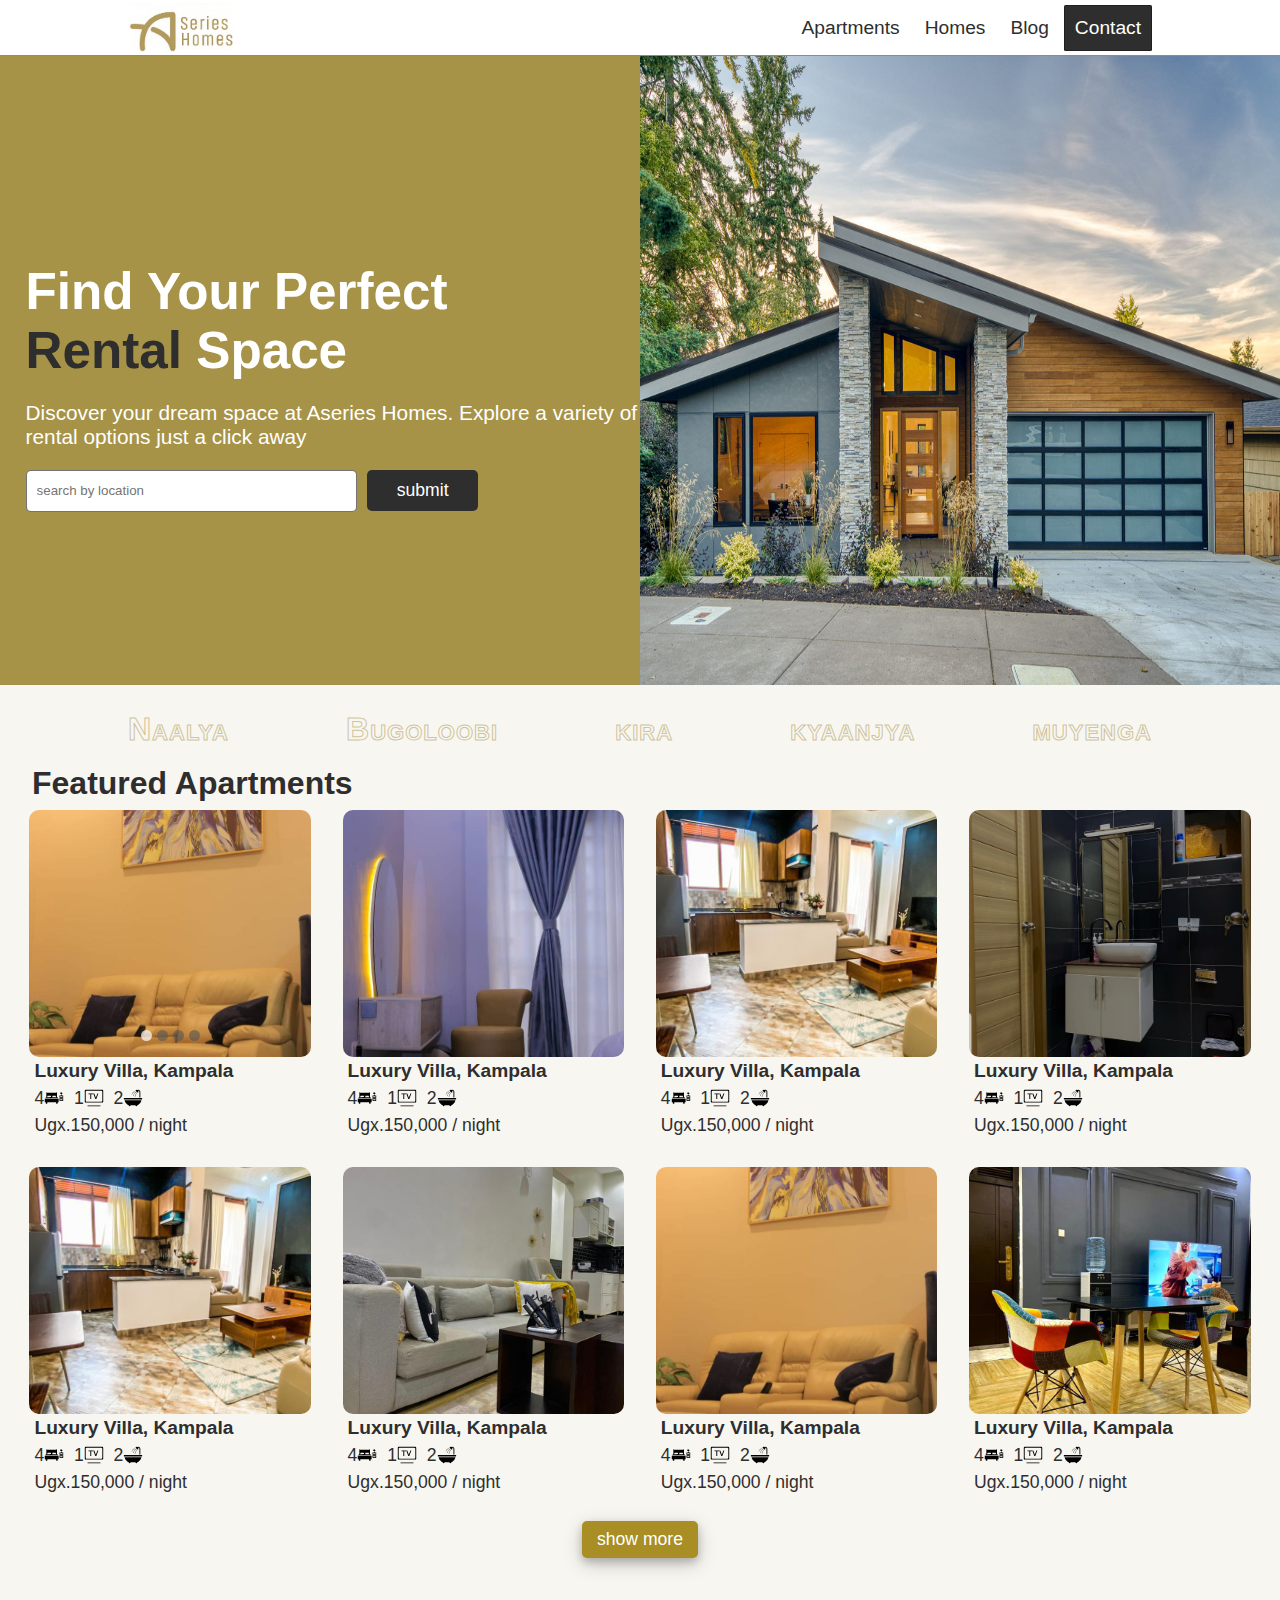
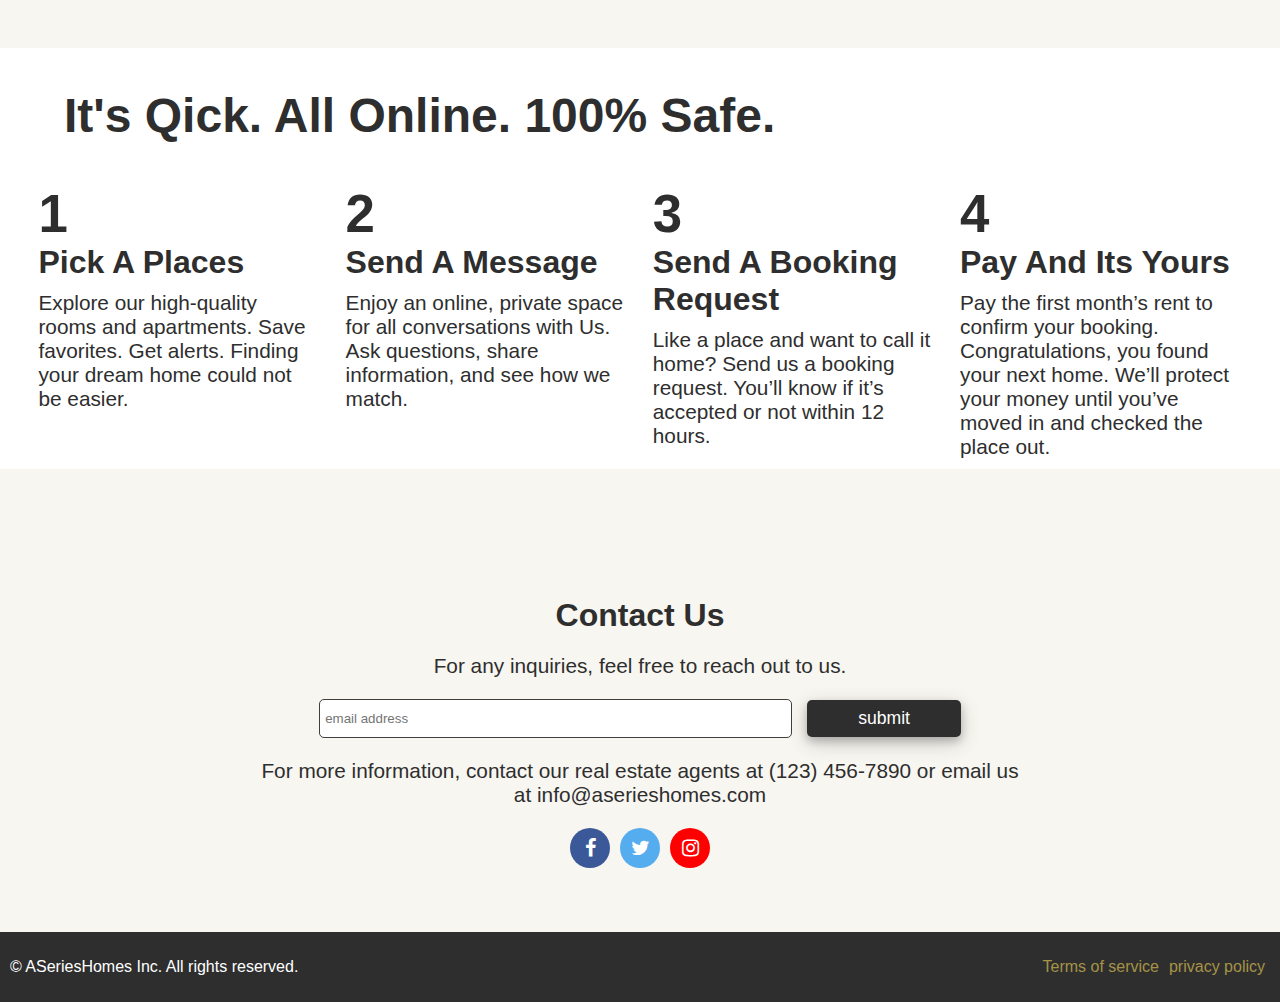
==== index.html @ 366e2b35 "changes" ====
<!DOCTYPE html>
<html lang="en">

<head>
  <meta charset="UTF-8" />
  <meta name="viewport" content="width=device-width, initial-scale=1.0, maximum-scale=1.0, user-scalable=no" />
  <meta property="og:image" content="https://aseries.scec.tech/modern.jpg" />
  <link rel="stylesheet" href="https://cdnjs.cloudflare.com/ajax/libs/font-awesome/4.7.0/css/font-awesome.min.css" />

  <title>A-series-Homes</title>

  <style>
    @media (prefers-color-scheme: dark) {

      /* Adjust styles for dark mode */
      .root {
        background-color: #f8f6f1;
      }
    }

    :root {
      color-scheme: only light;
    }

    /* width */
    ::-webkit-scrollbar {
      width: 10px;
    }

    /* Track */
    ::-webkit-scrollbar-track {
      background: #f8f6f1;
    }

    /* Handle */
    ::-webkit-scrollbar-thumb {
      background: #a69347;
      border-radius: 5px;
    }

    /* Handle on hover */
    ::-webkit-scrollbar-thumb:hover {
      background: #63582b;
    }

    body {
      margin: 0;
      color: #2e2e2e;
      display: flex;
      align-items: center;
      transition: all 0.5s linear;
      justify-content: center;
      min-height: 100vh;
    }

    .fa {
      padding: 10px;
      font-size: 20px;
      width: 20px;
      text-align: center;
      text-decoration: none;
      border-radius: 50%;
    }

    .fa-facebook {
      background: #3b5998;
      color: white;
    }

    .fa-twitter {
      background: #55acee;
      color: white;
    }

    .fa-instagram {
      background: #ff0000;
      color: white;
    }

    .social {
      display: flex;
      gap: 10px;
    }

    .root {
      font-family: sans-serif;
      display: flex;
      flex-direction: column;
      align-items: center;
      background-color: #f8f6f1;
    }

    .logo {
      height: 50px;
      width: fit-content;
    }

    .logo img {
      width: auto;
      height: 50px;
    }

    header {
      padding-top: 10px;
      width: 100%;
      display: flex;
      flex-direction: column;
    }

    .nav {
      position: fixed;
      background-color: #ffffff;
      top: 0;
      border-bottom: 1px #2e2e2e8e solid;
      z-index: 1000;
      /* Set a high z-index to ensure it appears above other elements */
      width: 100%;
    }

    nav {
      font-size: 1.2rem;
      display: flex;
      margin-inline: 10%;
      height: 55px;
      justify-content: space-between;
      align-items: center;
    }

    nav ul {
      font-weight: 500;
      list-style-type: none;
      display: flex;
      height: 100%;
      gap: 5px;
      align-items: center;
      justify-content: space-between;
    }

    nav ul li {
      padding-inline: 10px;
      height: 80%;
      display: flex;
      align-items: center;
      border-radius: 1.5px;
      line-height: 100%;
    }

    nav ul li:last-child {
      background-color: #2e2e2e;
      border: solid 1px #00000050;
    }

    nav ul li:last-child:hover {
      box-shadow: 0 4px 8px 0 rgba(0, 0, 0, 0.2), 0 6px 20px 0 rgba(0, 0, 0, 0.19);
      scale: 1.05;
      cursor: pointer;
    }

    nav ul a {
      line-height: 100%;
      text-decoration: none;
      color: #2e2e2e;
    }

    nav ul a:hover {
      scale: 1.05;
      color: #a88e25;
    }

    nav ul li:last-child a {
      color: white;
    }

    .hero {
      margin-top: 45px;
      min-height: 450px;
      max-height: fit-content;
      justify-content: center;
      align-items: center;
      background-color: #a69347;
      flex-wrap: wrap;
      margin-bottom: 2%;
      display: flex;
    }

    .hero .info {
      min-width: 300px;
      padding-left: 2%;
      height: 90%;
      width: 48%;
      color: white;
    }

    .info h1 {
      margin-bottom: 0;
      font-size: 4vw;
    }

    .info p {
      font-size: 1.3rem;
    }

    .hero .img {
      min-height: 450px;
      min-width: 300px;
      height: 70vh;
      width: 50%;
    }

    .hero .img img {
      width: 100%;
      height: 100%;
    }

    .info form {
      display: flex;
      width: 90%;
      align-items: center;
      gap: 10px;
    }

    .info input {
      height: 32px;
      border-radius: 5px;
    }

    .info input:first-child {
      padding: 20px 10px;
      background-color: white;
      width: 60%;
      color: #2e2e2e;
      border: #2e2e2ea9 1px solid;
    }

    .info input:last-child {
      width: 20%;
      display: flex;
      justify-content: center;
      align-items: center;
      border: none;
      font-size: 1.1rem;
      height: 35px;
      color: white;
      cursor: pointer;
      line-height: 100%;
      border-radius: 5px;
      height: 41px;
      background-color: #2e2e2e;
    }

    .catalog {
      display: flex;
      width: 100%;
      flex-direction: column;
      margin-top: 1%;
      align-items: center;
      justify-content: center;
    }

    .catalog h2 {
      width: 95%;
      font-size: 2rem;
      margin: 5px 0;
    }

    .catalog.products {
      flex-wrap: wrap;
      margin: 0;
      flex-direction: row;
      gap: 2%;
    }

    .card {
      display: flex;
      flex-direction: column;
      cursor: pointer;
      min-width: 170px;
      justify-content: center;
      width: 22%;
      margin: 3px;
      margin-bottom: 2%;
      /* border: 1px solid #e0e0e0; */
      border-radius: 5px;
    }

    .card:hover {
      scale: 1.01;
    }
    .card h3,
    .card p {
      margin: 3px;
      font-size: 1.1em;
      display: flex;
      margin-left: 5px;
      align-items: center;
    }

    .card .img {
      position: relative;
      width: 100%;
      display: flex;
      align-items: center;
      justify-content: center;
      border-radius: 10px;
      overflow: hidden;
      z-index: 99;
      aspect-ratio: 4/3.5;
    }

    .card .img img {
      border-radius: 10px;
      height: auto;
      object-fit: fill;
      width: 100%;
      position: absolute;
    }

    .card h3 {
      font-size: 1.2rem;
    }

    button {
      cursor: pointer;
      background-color: #a88e25;
      border-radius: 5px;
      color: white;
      border: none;
      transition: all 0.1s ease-in;
      font-size: 1.1rem;
      box-shadow: 0 4px 8px 0 rgba(0, 0, 0, 0.2), 0 6px 20px 0 rgba(0, 0, 0, 0.19);
      padding: 8px 15px;
    }

    button:hover {

      scale: 1.1;
    }

    .contact {
      display: flex;
      flex-direction: column;
      justify-content: center;
      align-items: center;
      width: 60%;
      margin-top: 5%;
      margin-bottom: 5%;
      background-color: #f8f6f1;
    }

    .contact h2 {
      font-size: 2rem;
      margin: 0;
    }

    .contact p {
      text-align: center;
      font-size: 1.3rem;
    }

    .contact form {
      width: 100%;
      gap: 2%;
      display: flex;
      align-items: center;
      justify-content: center;
    }

    .contact input {
      height: 35px;
      border: none;
      border-radius: 5px;
    }

    .contact input:first-child {

      background-color: white;
      padding-inline: 5px;
      border: 1px rgb(63, 63, 63) solid;
      width: 60%;
    }

    hr {
      width: 90%;
    }

    .contact input:last-child {
      padding: 7px 0;
      cursor: pointer;
      width: 20%;
      height: 37px;
      font-size: 1.1rem;
      color: white;
      background-color: #2e2e2e;
      box-shadow: 0 4px 8px 0 rgba(0, 0, 0, 0.2), 0 6px 20px 0 rgba(0, 0, 0, 0.19);
    }

    input:last-child:hover {
      box-shadow: 0 4px 8px 0 rgba(0, 0, 0, 0.2), 0 6px 20px 0 rgba(0, 0, 0, 0.19);
      scale: 1.1;
      transition: all linear 0.1s;
    }

    footer {
      display: flex;
      justify-content: space-between;
      width: 100%;
      color: white;
      padding: 10px 0;
      background-color: #2e2e2e;
    }

    footer p {
      margin-left: 10px;
    }

    footer ul {
      margin-right: 15px;
      display: flex;
      color: #a69347;
      align-items: center;
      list-style-type: none;
      gap: 10px;
    }

    .cities {
      display: flex;
      user-select: none;
      gap: 5px;
      width: 80%;
      flex-wrap: wrap;
      justify-content: space-between;
      margin: 0;
    }

    .cities p {
      font-size: 2em;
      font-weight: bolder;
      color: #ffffff00;
      margin: 0;
      letter-spacing: 1px;
      font-variant: small-caps;
      -webkit-text-stroke: 1px #a6934786;
    }

    h1 span {
      color: #2e2e2e;
    }

    .menu {
      display: none;
      aspect-ratio: 1/1;
    }

    .directions {
      width: 100%;
      background-color: white;
      margin-top: 2%;
    }

    .directions h2 {
      margin-left: 5%;
      font-size: 3em;
    }

    .directions .dir {
      width: 100%;
      justify-content: center;
      display: flex;
      gap: 2%;
      flex-wrap: wrap;
    }

    .dir .d {
      min-width: 250px;
      width: 22%;
    }

    .d p {
      font-size: 1.3em;
      margin: 10px 0;
    }

    .dir .d h3 {
      font-size: 3.3rem;
      margin: 0;
    }

    .d h4 {
      margin: 0;
      font-size: 2rem;
    }

    section {
      margin: 5% 0;
    }

    .loader {
      width: 100%;
      display: flex;
      align-items: center;
      justify-content: center;
      background-color: #ffeab6;
    }

    /* HTML: <div class="loader"></div> */
    .loader {
      width: 100px;
      aspect-ratio: 1;
      color: #ffa516;
      background:
        linear-gradient(currentColor 0 0) 100% 0,
        linear-gradient(currentColor 0 0) 0 100%;
      background-size: 50.1% 50.1%;
      background-repeat: no-repeat;
      animation: l7-0 1.5s infinite steps(1);
    }

    .loader::before,
    .loader::after {
      content: "";
      position: absolute;
      inset: 0 50% 50% 0;
      background: currentColor;
      transform: scale(var(--s, 1)) perspective(150px) rotateY(0deg);
      transform-origin: bottom right;
      animation: l7-1 .75s infinite linear alternate;
    }

    .loader::after {
      --s: -1, -1;
    }
    #c-slider{
      width: 100%;
      margin-inline: 100px;
      display: flex;
      position: absolute;
      padding: 0;
      gap: 5px;
      align-items: center;
      justify-content: center;
      bottom: 0;
    }
    #c-slider li{
      list-style-type: none;
      border-radius: 50%;
      bottom: 0;
      height: 11px;
      aspect-ratio: 1/1;
      width: auto;
      background-color: #55555598;
    }
    #c-slider li.active {
      background-color: #ffffffb4;
    }

    @keyframes l7-0 {
      0% {
        transform: scaleX(1) rotate(0deg)
      }

      50% {
        transform: scaleX(-1) rotate(-90deg)
      }
    }

    @keyframes l7-1 {
      49.99% {
        transform: scale(var(--s, 1)) perspective(150px) rotateX(-90deg);
        filter: grayscale(0)
      }

      50% {
        transform: scale(var(--s, 1)) perspective(150px) rotateX(-90deg);
        filter: grayscale(0.8)
      }

      100% {
        transform: scale(var(--s, 1)) perspective(150px) rotateX(-180deg);
        filter: grayscale(0.8)
      }
    }

    #btn1,
    #btn2 {
      position: absolute;
      z-index: 999;
      min-width: 20px;
      aspect-ratio: 1/1;
      height: auto;
      border-radius: 50%;
      align-items: center;
      justify-content: center;
      background-color: #ffffffb5;
      user-select: none;
      width: 10%;
      display: none;
      box-shadow: 0.2px 0.2px 7px #00000090;
    }

    #btn1 img,
    #btn2 img {
      width: 50%;
      
      height: 50%;
    }

    #btn1 {
      left: 3px;
      transform: rotate(180deg);
    }

    #btn2 {
      right: 3px;
    }
    .card:hover #btn1,.card:hover #btn2{
      display: flex;
    }

    @media (max-width: 650px) {

      .dir .d {
        width: 90%;
      }

      .hero {
        padding-bottom: 10px;
        flex-wrap: wrap-reverse;
        align-items: center;
      }

      .card {
        margin: 15px 0;
      }

      .hero .info,
      .hero .img {
        min-height: unset !important;
        width: 90%;
        display: flex;
        flex-direction: column;
        align-items: center;
        justify-content: center;
      }

      .info input {
        height: 45px !important;
      }

      .info input:last-child {
        width: 25%;
      }

      .info input:first-child {
        width: 70%;
      }

      .info h1 {
        font-size: 2.7rem;
      }

      .catalog.products {
        gap: 0;
        justify-content: space-evenly;
      }

      .hero .img {
        z-index: 1;
        width: 100%;
        height: auto;
        display: flex;
        justify-content: center;
      }

      .hero .img img {
        z-index: 1;
      }

      .hero .info form {
        display: flex;
        align-items: center;
        gap: 10px;
        justify-content: center;
        width: 100%;
      }

      .hero .info {}

      .contact {
        width: 95%;
      }

      .contact p {
        font-size: 1rem;
      }

      footer p {
        font-size: 0.8rem;
      }

      footer ul {
        font-size: 0.8rem;
      }

      .menu {
        display: block !important;
        width: 30px;
        cursor: pointer;
        outline: none;
        -webkit-tap-highlight-color: transparent;
        tap-highlight-color: transparent;
      }

      nav {
        /* position: relative; */
      }

      nav ul {
        background-color: #a69347;
        flex-direction: column;
        position: absolute;
        height: fit-content;
        display: none;
        right: 0;
        top: 55px;
        left: 0;
        margin: 0;
        margin-top: 1px;
        padding: 20px 50px;
        z-index: 999;
      }

      nav ul li {
        height: 60px;
        margin-top: 1%;
        background-color: #2e2e2e;
        line-height: 2rem;
      }

      nav ul li a {
        color: white;
      }
    }

    @media (min-width: 651px) {
      nav ul {
        display: flex !important;
      }
    }
  </style>
</head>

<body>
  <div class="loader">
    <div class="circle"></div>
  </div>
  <div class="root" style="display: none;">
    <header>
      <div class="nav">
        <nav>
          <div class="logo"><img src="img/logo.png" alt="" /></div>
          <ul id="menu-ct">
            <li><a href="#apt">Apartments</a></li>
            <li><a href="">Homes</a></li>
            <li><a href="">Blog</a></li>
            <li><a href="#contact">Contact</a></li>
          </ul>
          <img class="menu" id="menu" src="menu.png" alt="" width="40px" />
        </nav>
      </div>
      <div class="hero">
        <div class="info">
          <h1>Find Your Perfect <br /><span id="changingText">Rental</span> Space</h1>
          <p>
            Discover your dream space at Aseries Homes. Explore a variety of
            rental options just a click away
          </p>
          <form action="">
            <input type="search" placeholder="search by location" />
            <input type="submit" value="submit" />
          </form>
        </div>
        <div class="img">
          <img src="modern.jpg" alt="" />
        </div>
      </div>
    </header>
    <section class="cities">
      <p>Naalya</p>
      <p>Bugoloobi</p>
      <p>kira</p>
      <p>kyaanjya</p>
      <p>muyenga</p>
    </section>
    <section class="catalog" id="apt">
      <h2>Featured Apartments</h2>
      <div class="catalog products">
        <div class="card">
          <div class="img" id="slider">
            <div id="btn1">
              <img src="img/next.png" alt="">
            </div>
            <div id="btn2">
              <img src="img/next.png" alt="">
            </div>
            <ul id="c-slider">
              <li></li>
              <li></li>
              <li></li>
              <li></li>
            </ul>
          </div>
          <h3>Luxury Villa, Kampala</h3>
          <p>4 <img height="20" width="20" src="img/bdrm.svg" alt=""> &#160 1 <img height="20" width="20"
              src="img/tv.svg" alt=""> &#160 2<img height="20" width="20" src="img/bthrm.svg" alt=""></p>
          <p>Ugx.150,000 / night</p>
        </div>
        <!------------------------------------------------->

        <div class="card">
          <div class="img">
            <img src="apt1/IMG-20231219-WA0028.jpg" alt="" />
          </div>
          <h3>Luxury Villa, Kampala</h3>
          <p>4<img height="20" width="20" src="img/bdrm.svg" alt="">&#160 1 <img height="20" width="20" src="img/tv.svg"
              alt=""> &#160 2<img height="20" width="20" src="img/bthrm.svg" alt=""></p>
          <p>Ugx.150,000 / night</p>
        </div>
        <!------------------------------------------------->

        <div class="card">
          <div class="img">
            <img src="apt3/IMG-20231219-WA0052.jpg" alt="" />
          </div>
          <h3>Luxury Villa, Kampala</h3>
          <p>4<img height="20" width="20" src="img/bdrm.svg" alt="">&#160 1 <img height="20" width="20" src="img/tv.svg"
              alt=""> &#160 2<img height="20" width="20" src="img/bthrm.svg" alt=""></p>
          <p>Ugx.150,000 / night</p>
        </div>
        <!------------------------------------------------->

        <div class="card">
          <div class="img">
            <img src="apt4/IMG-20231219-WA0043.jpg" alt="" />
          </div>
          <h3>Luxury Villa, Kampala</h3>
          <p>4<img height="20" width="20" src="img/bdrm.svg" alt="">&#160 1 <img height="20" width="20" src="img/tv.svg"
              alt=""> &#160 2<img height="20" width="20" src="img/bthrm.svg" alt=""></p>
          <p>Ugx.150,000 / night</p>
        </div>
        <!------------------------------------------------->

        <div class="card">
          <div class="img">
            <img src="apt3/IMG-20231219-WA0052.jpg" alt="" />
          </div>
          <h3>Luxury Villa, Kampala</h3>
          <p>4<img height="20" width="20" src="img/bdrm.svg" alt="">&#160 1 <img height="20" width="20" src="img/tv.svg"
              alt=""> &#160 2<img height="20" width="20" src="img/bthrm.svg" alt=""></p>
          <p>Ugx.150,000 / night</p>
        </div>
        <!------------------------------------------------->

        <div class="card">
          <div class="img">
            <img src="apt2/IMG-20231219-WA0063.jpg" alt="" />
          </div>
          <h3>Luxury Villa, Kampala</h3>
          <p>4<img height="20" width="20" src="img/bdrm.svg" alt="">&#160 1 <img height="20" width="20" src="img/tv.svg"
              alt=""> &#160 2<img height="20" width="20" src="img/bthrm.svg" alt=""></p>
          <p>Ugx.150,000 / night</p>
        </div>
        <!------------------------------------------------->

        <div class="card">
          <div class="img">
            <img src="apt1/IMG-20231219-WA0036.jpg" alt="" />
          </div>
          <h3>Luxury Villa, Kampala</h3>
          <p>4<img height="20" width="20" src="img/bdrm.svg" alt="">&#160 1 <img height="20" width="20" src="img/tv.svg"
              alt=""> &#160 2<img height="20" width="20" src="img/bthrm.svg" alt=""></p>
          <p>Ugx.150,000 / night</p>
        </div>
        <!------------------------------------------------->

        <div class="card">
          <div class="img">
            <img src="apt2/IMG-20231219-WA0039.jpg" alt="" />
          </div>
          <h3>Luxury Villa, Kampala</h3>
          <p>4<img height="20" width="20" src="img/bdrm.svg" alt="">&#160 1 <img height="20" width="20" src="img/tv.svg"
              alt=""> &#160 2<img height="20" width="20" src="img/bthrm.svg" alt=""></p>
          <p>Ugx.150,000 / night</p>
        </div>
        <!------------------------------------------------->
      </div>
      <button>show more</button>
    </section>
    <section class="directions">
      <h2>It's Qick. All Online. 100% Safe.</h2>
      <div class="dir">
        <div class="d">
          <h3>1</h3>
          <h4>Pick A Places</h4>
          <p>
            Explore our high-quality rooms and apartments. Save favorites. Get
            alerts. Finding your dream home could not be easier.
          </p>
        </div>
        <div class="d">
          <h3>2</h3>
          <h4>Send A Message</h4>
          <p>
            Enjoy an online, private space for all conversations with Us. Ask
            questions, share information, and see how we match.
          </p>
        </div>
        <div class="d">
          <h3>3</h3>
          <h4>Send A Booking Request</h4>
          <p>
            Like a place and want to call it home? Send us a booking request.
            You’ll know if it’s accepted or not within 12 hours.
          </p>
        </div>
        <div class="d">
          <h3>4</h3>
          <h4>Pay And Its Yours</h4>
          <p>
            Pay the first month’s rent to confirm your booking.
            Congratulations, you found your next home. We’ll protect your
            money until you’ve moved in and checked the place out.
          </p>
        </div>
      </div>
    </section>
    <section class="contact" id="contact">
      <h2>Contact Us</h2>
      <p>For any inquiries, feel free to reach out to us.</p>
      <form action="">
        <input type="email" name="" id="" placeholder="email address" />
        <input type="submit" value="submit" />
      </form>
      <p>
        For more information, contact our real estate agents at (123) 456-7890
        or email us at info@aserieshomes.com
      </p>
      <div class="social">
        <a href="#" class="fa fa-facebook"></a>
        <a href="#" class="fa fa-twitter"></a>
        <a href="#" class="fa fa-instagram"></a>
      </div>
    </section>
    <footer>
      <p>© ASeriesHomes Inc. All rights reserved.</p>
      <ul>
        <li>Terms of service</li>
        <li>privacy policy</li>
      </ul>
    </footer>
  </div>
  <script src="jquery.js"></script>
  <script>
    $(document).ready(function () {
      $('.root').css('display', 'flex');
      $('.loader').css('display', 'none');
      $("#menu").click(function () {
        var menu = $("#menu");
        var menuCt = $("#menu-ct");

        if (menu.attr("src") === "menu.png") {
          menu.attr("src", "menu2.png");
        } else {
          menu.attr("src", "menu.png");
        }

        menuCt.slideToggle();
      });

      var slider = $('#slider');
      slider.on('hover', function(){
        $('#btn1').show();
      });
      const imglist = [
      'apt1/IMG-20231219-WA0027.jpg',
'apt1/IMG-20231219-WA0028.jpg',
'apt1/IMG-20231219-WA0029.jpg',
'apt1/IMG-20231219-WA0030.jpg',
'apt1/IMG-20231219-WA0032.jpg',
'apt1/IMG-20231219-WA0033.jpg',
'apt1/IMG-20231219-WA0034.jpg',
'apt1/IMG-20231219-WA0035.jpg',
'apt1/IMG-20231219-WA0036.jpg'
      ];
      slider.prepend('<img id="sImage" src="apt1/IMG-20231219-WA0036.jpg" />');
      let currentIndex = 0;
      $('#c-slider li').eq(currentIndex).addClass('active');

      function updateImage() {
        $('#sImage').attr('src', imglist[currentIndex]);
        $('#c-slider li').removeClass('active');
        if(currentIndex<3){
          $('#c-slider li').eq(currentIndex).addClass('active');
        }else{
          $('#c-slider li').eq(3).addClass('active');
        }
      }
      $('#c-slider li').on('click', function(){
        currentIndex=$(this).index();
        $('#sImage').attr('src', imglist[currentIndex]);
        updateImage();
      });
  function showNextImage() {
    currentIndex = (currentIndex + 1) % imglist.length;
    updateImage();
  }
  
  function showPreviousImage() {
    currentIndex = (currentIndex - 1 + imglist.length) % imglist.length;
    updateImage();
  }
      $('#btn2').on('click', showNextImage);
      $('#btn1').on('click', showPreviousImage);

      var textElement = $("#changingText");
      var words = ["Rental", "Home"];
      var currentindex = 0;

      function changeText() {
        textElement.text(words[currentindex]);
        currentindex = (currentindex + 1) % words.length;
      }

      setInterval(changeText, 2000); // Change every 2000 milliseconds (2 seconds)
      changeText(); // Initial text


    });
  </script>
</body>

</html>
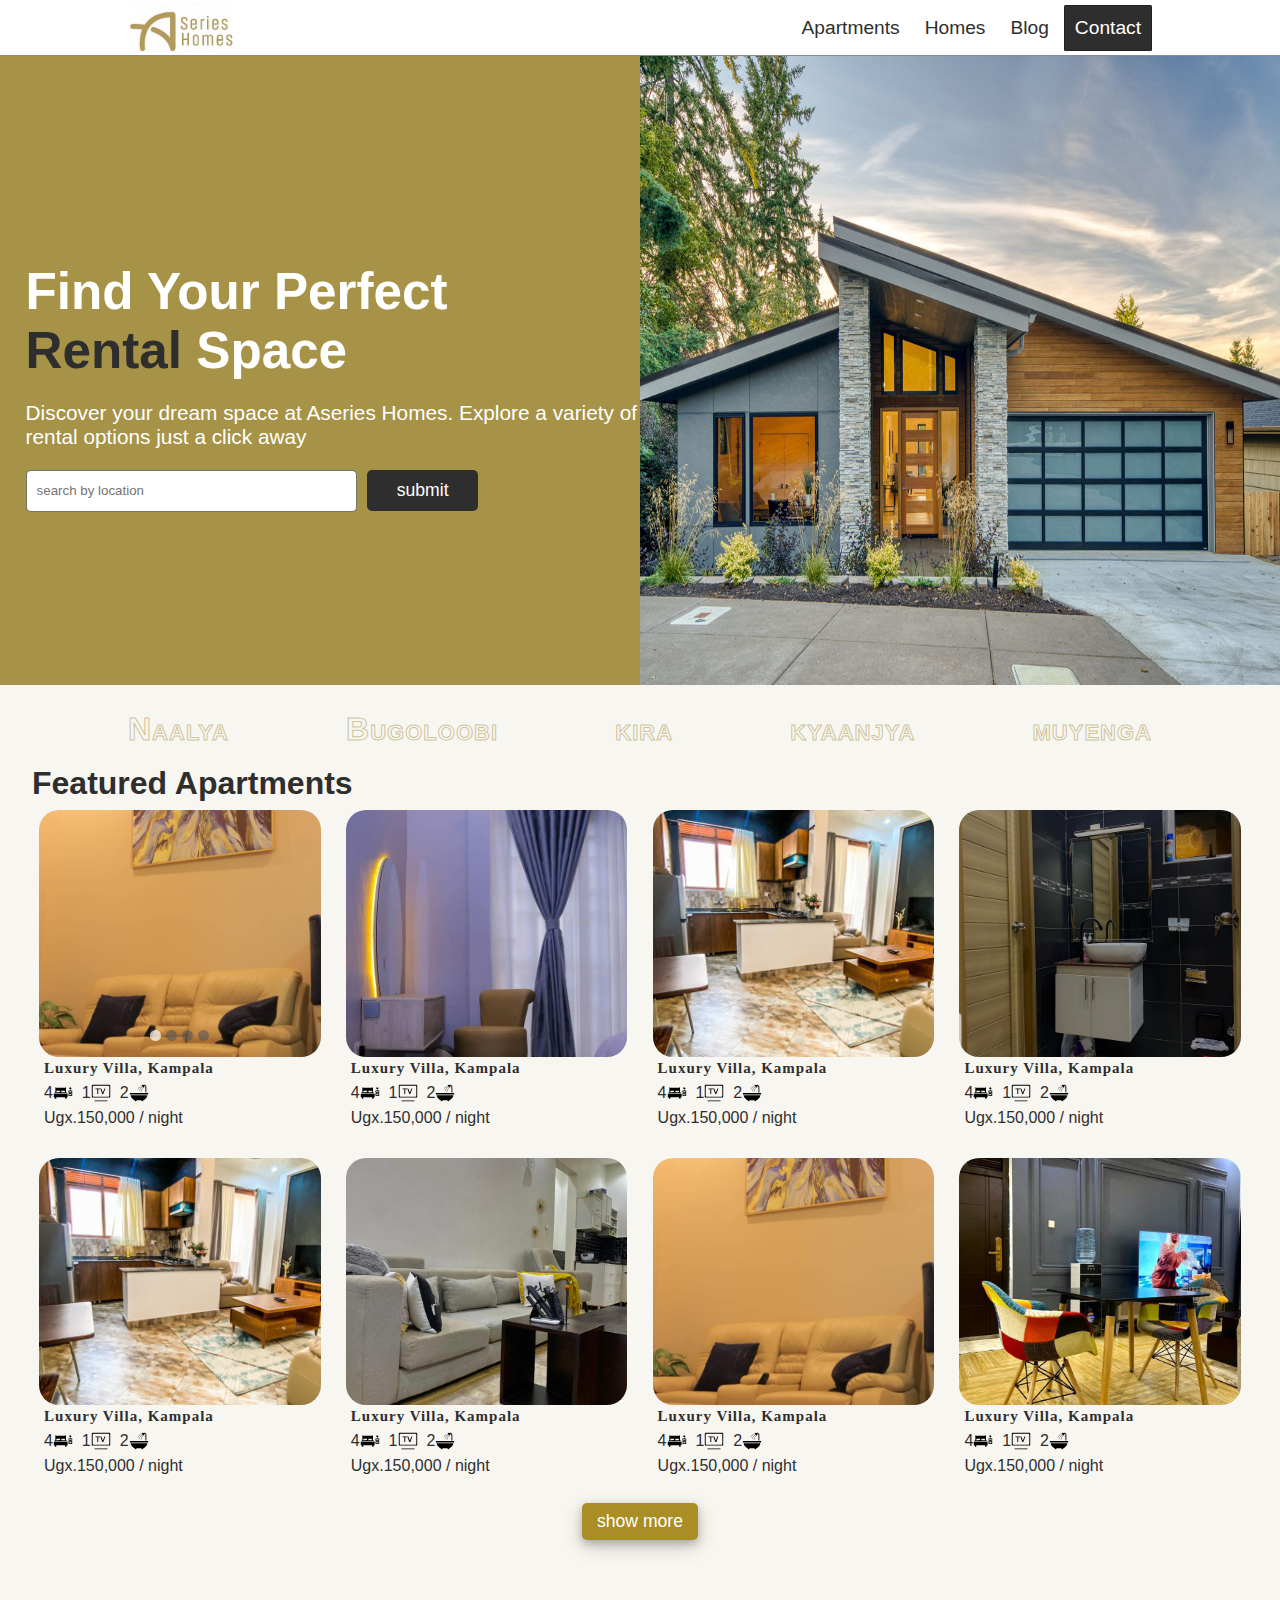
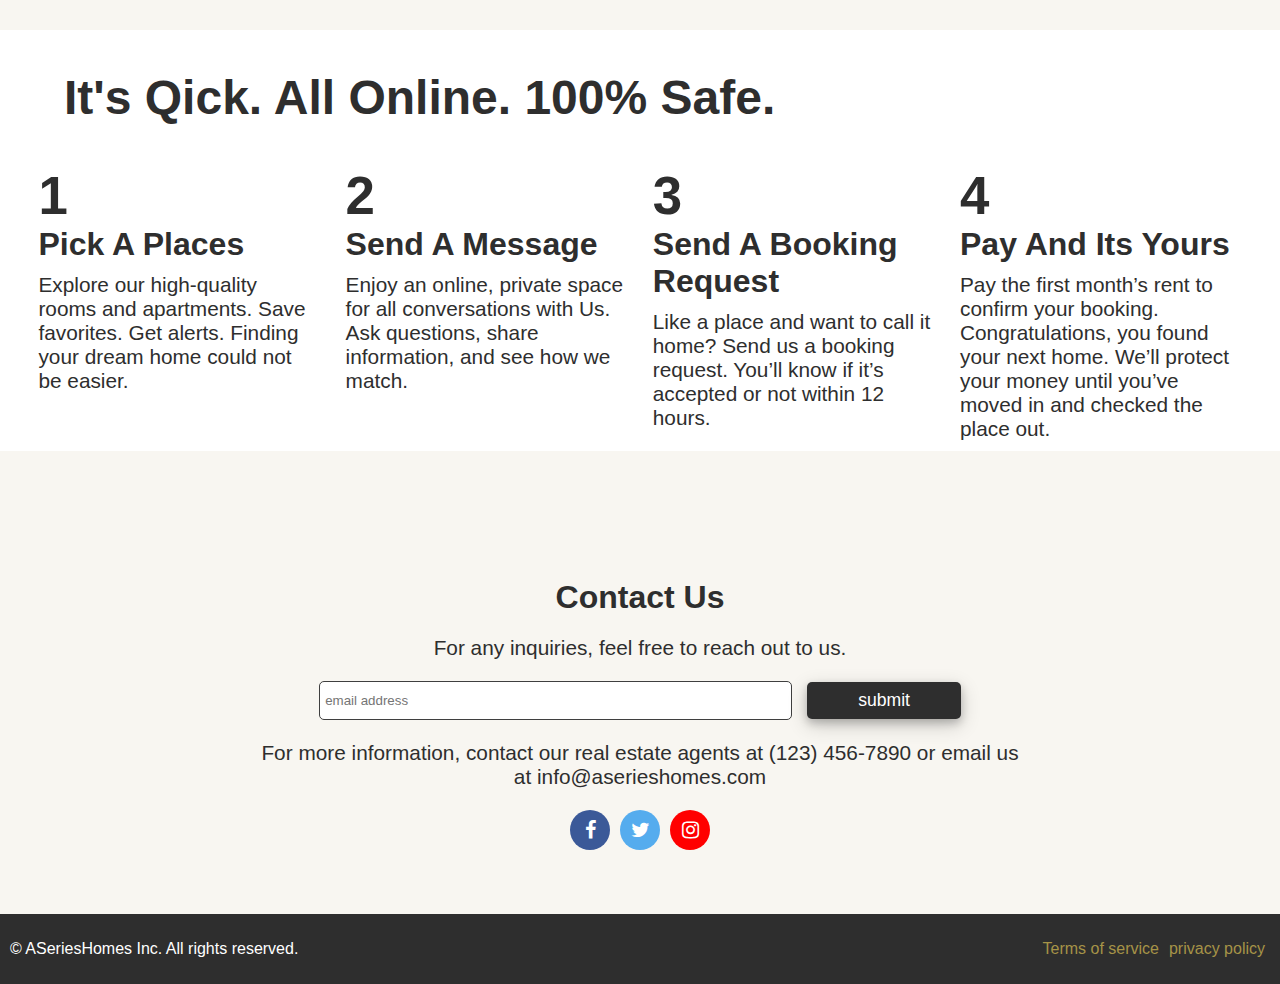
==== commit 4ba94ae6: "changes" ====
--- a/index.html
+++ b/index.html
@@ -51,6 +51,8 @@
       transition: all 0.5s linear;
       justify-content: center;
       min-height: 100vh;
+      -webkit-font-smoothing: antialiased;
+      font-family: 'Circular', '-apple-system', 'BlinkMacSystemFont', 'Roboto', 'Helvetica Neue', 'sans-serif';
     }
 
     .fa {
@@ -265,16 +267,18 @@
 
     .catalog.products {
       flex-wrap: wrap;
+      margin-inline: 2%;
       margin: 0;
+      gap: 1.5%;
+      justify-content: center;
       flex-direction: row;
-      gap: 2%;
     }
 
     .card {
       display: flex;
       flex-direction: column;
       cursor: pointer;
-      min-width: 170px;
+      min-width: 180px;
       justify-content: center;
       width: 22%;
       margin: 3px;
@@ -286,6 +290,7 @@
     .card:hover {
       scale: 1.01;
     }
+
     .card h3,
     .card p {
       margin: 3px;
@@ -301,14 +306,14 @@
       display: flex;
       align-items: center;
       justify-content: center;
-      border-radius: 10px;
+      border-radius: 20px;
       overflow: hidden;
       z-index: 99;
       aspect-ratio: 4/3.5;
     }
 
     .card .img img {
-      border-radius: 10px;
+      border-radius: 15px;
       height: auto;
       object-fit: fill;
       width: 100%;
@@ -316,7 +321,13 @@
     }
 
     .card h3 {
-      font-size: 1.2rem;
+      font-family: 'Circular', '-apple-system', 'BlinkMacSystemFont', 'Roboto', 'Helvetica Neue', 'sans-serif';
+      font-size: 0.9375rem;
+      letter-spacing: 1px;
+      font-weight: 600;
+    }
+    .card p{
+      font-size: 1em;
     }
 
     button {
@@ -529,7 +540,8 @@
     .loader::after {
       --s: -1, -1;
     }
-    #c-slider{
+
+    #c-slider {
       width: 100%;
       margin-inline: 100px;
       display: flex;
@@ -540,7 +552,8 @@
       justify-content: center;
       bottom: 0;
     }
-    #c-slider li{
+
+    #c-slider li {
       list-style-type: none;
       border-radius: 50%;
       bottom: 0;
@@ -549,6 +562,7 @@
       width: auto;
       background-color: #55555598;
     }
+
     #c-slider li.active {
       background-color: #ffffffb4;
     }
@@ -600,7 +614,7 @@
     #btn1 img,
     #btn2 img {
       width: 50%;
-      
+
       height: 50%;
     }
 
@@ -612,7 +626,9 @@
     #btn2 {
       right: 3px;
     }
-    .card:hover #btn1,.card:hover #btn2{
+
+    .card:hover #btn1,
+    .card:hover #btn2 {
       display: flex;
     }
 
@@ -628,10 +644,19 @@
         align-items: center;
       }
 
-      .card {
+      .card  {
+        min-width: 80%;
         margin: 15px 0;
-      }
-
+        outline: none;
+        -webkit-tap-highlight-color: transparent;
+        tap-highlight-color: transparent;
+      }
+      .card .img{
+        border-radius: 10px;
+      }
+      .card p,.card h3{
+        font-size: 1.2em;
+      }
       .hero .info,
       .hero .img {
         min-height: unset !important;
@@ -977,19 +1002,19 @@
       });
 
       var slider = $('#slider');
-      slider.on('hover', function(){
+      slider.on('hover', function () {
         $('#btn1').show();
       });
       const imglist = [
-      'apt1/IMG-20231219-WA0027.jpg',
-'apt1/IMG-20231219-WA0028.jpg',
-'apt1/IMG-20231219-WA0029.jpg',
-'apt1/IMG-20231219-WA0030.jpg',
-'apt1/IMG-20231219-WA0032.jpg',
-'apt1/IMG-20231219-WA0033.jpg',
-'apt1/IMG-20231219-WA0034.jpg',
-'apt1/IMG-20231219-WA0035.jpg',
-'apt1/IMG-20231219-WA0036.jpg'
+        'apt1/IMG-20231219-WA0027.jpg',
+        'apt1/IMG-20231219-WA0028.jpg',
+        'apt1/IMG-20231219-WA0029.jpg',
+        'apt1/IMG-20231219-WA0030.jpg',
+        'apt1/IMG-20231219-WA0032.jpg',
+        'apt1/IMG-20231219-WA0033.jpg',
+        'apt1/IMG-20231219-WA0034.jpg',
+        'apt1/IMG-20231219-WA0035.jpg',
+        'apt1/IMG-20231219-WA0036.jpg'
       ];
       slider.prepend('<img id="sImage" src="apt1/IMG-20231219-WA0036.jpg" />');
       let currentIndex = 0;
@@ -998,26 +1023,26 @@
       function updateImage() {
         $('#sImage').attr('src', imglist[currentIndex]);
         $('#c-slider li').removeClass('active');
-        if(currentIndex<3){
+        if (currentIndex < 3) {
           $('#c-slider li').eq(currentIndex).addClass('active');
-        }else{
+        } else {
           $('#c-slider li').eq(3).addClass('active');
         }
       }
-      $('#c-slider li').on('click', function(){
-        currentIndex=$(this).index();
+      $('#c-slider li').on('click', function () {
+        currentIndex = $(this).index();
         $('#sImage').attr('src', imglist[currentIndex]);
         updateImage();
       });
-  function showNextImage() {
-    currentIndex = (currentIndex + 1) % imglist.length;
-    updateImage();
-  }
-  
-  function showPreviousImage() {
-    currentIndex = (currentIndex - 1 + imglist.length) % imglist.length;
-    updateImage();
-  }
+      function showNextImage() {
+        currentIndex = (currentIndex + 1) % imglist.length;
+        updateImage();
+      }
+
+      function showPreviousImage() {
+        currentIndex = (currentIndex - 1 + imglist.length) % imglist.length;
+        updateImage();
+      }
       $('#btn2').on('click', showNextImage);
       $('#btn1').on('click', showPreviousImage);
 
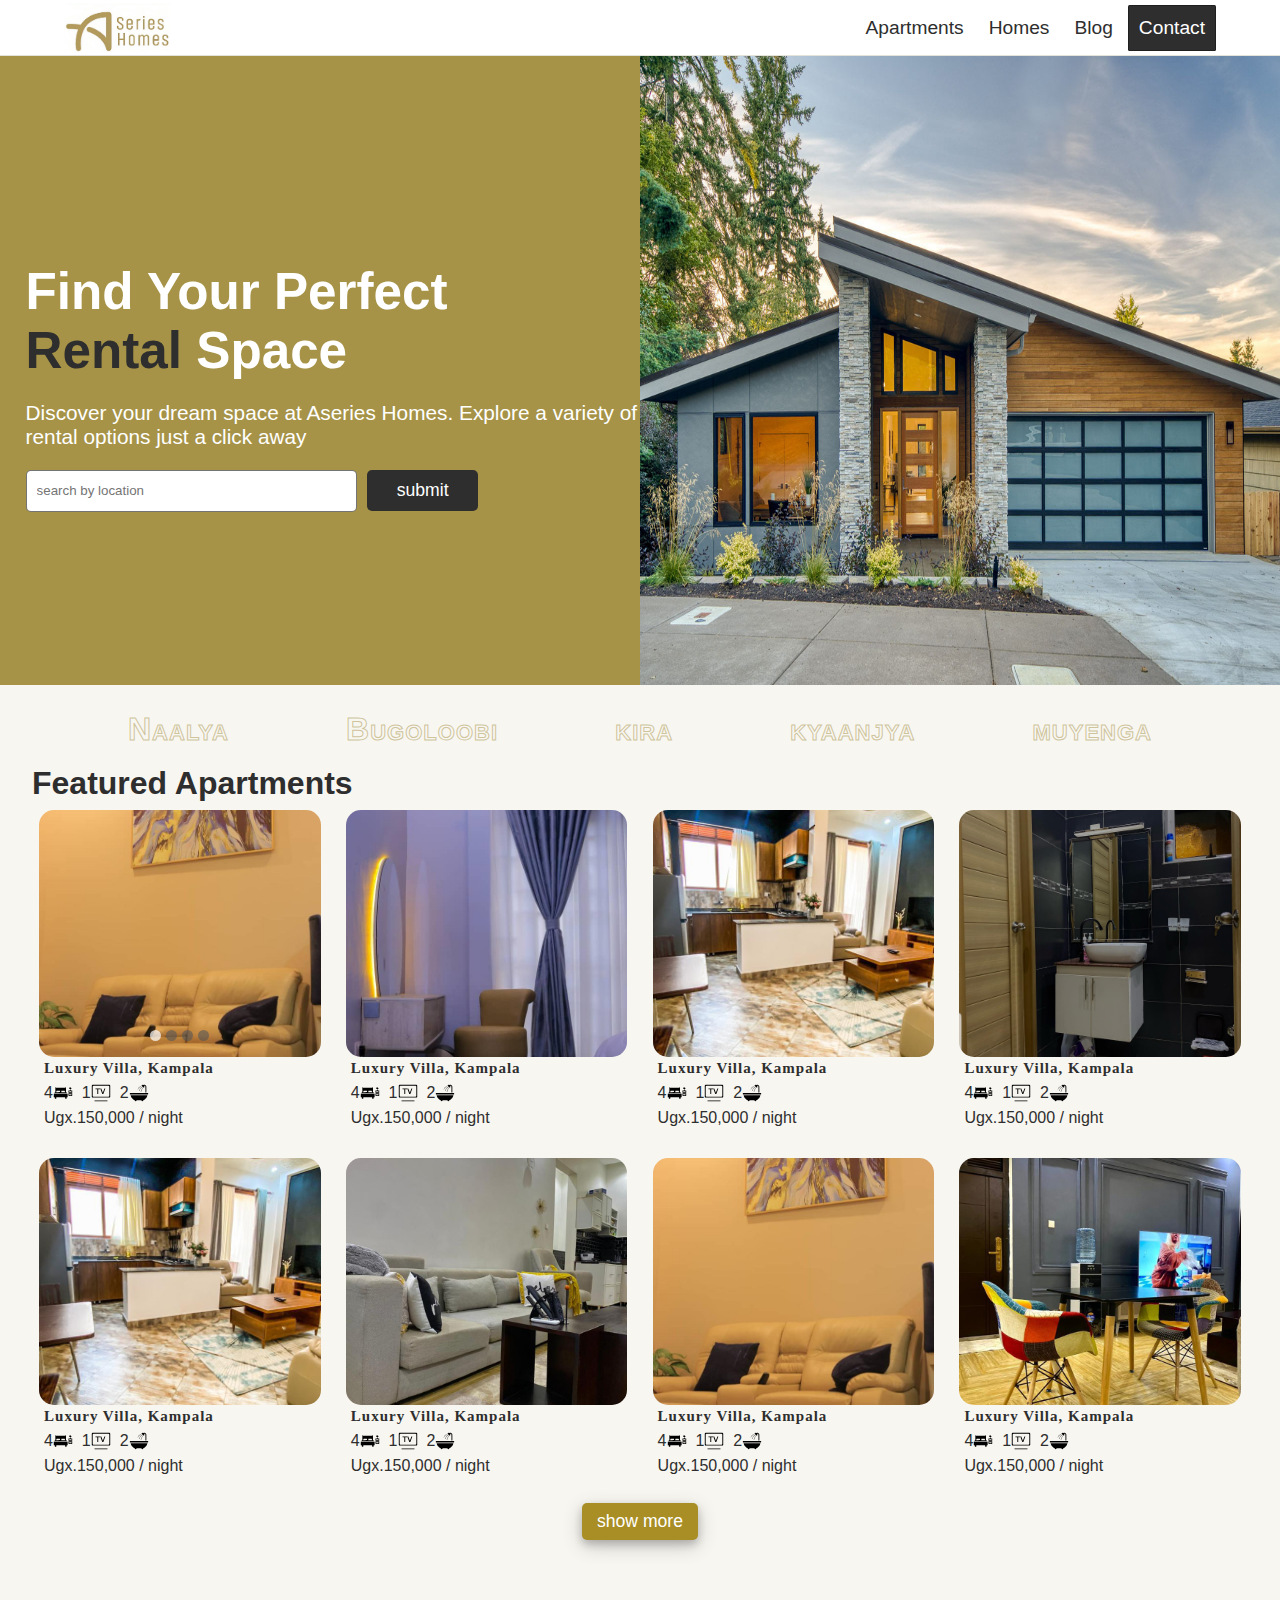
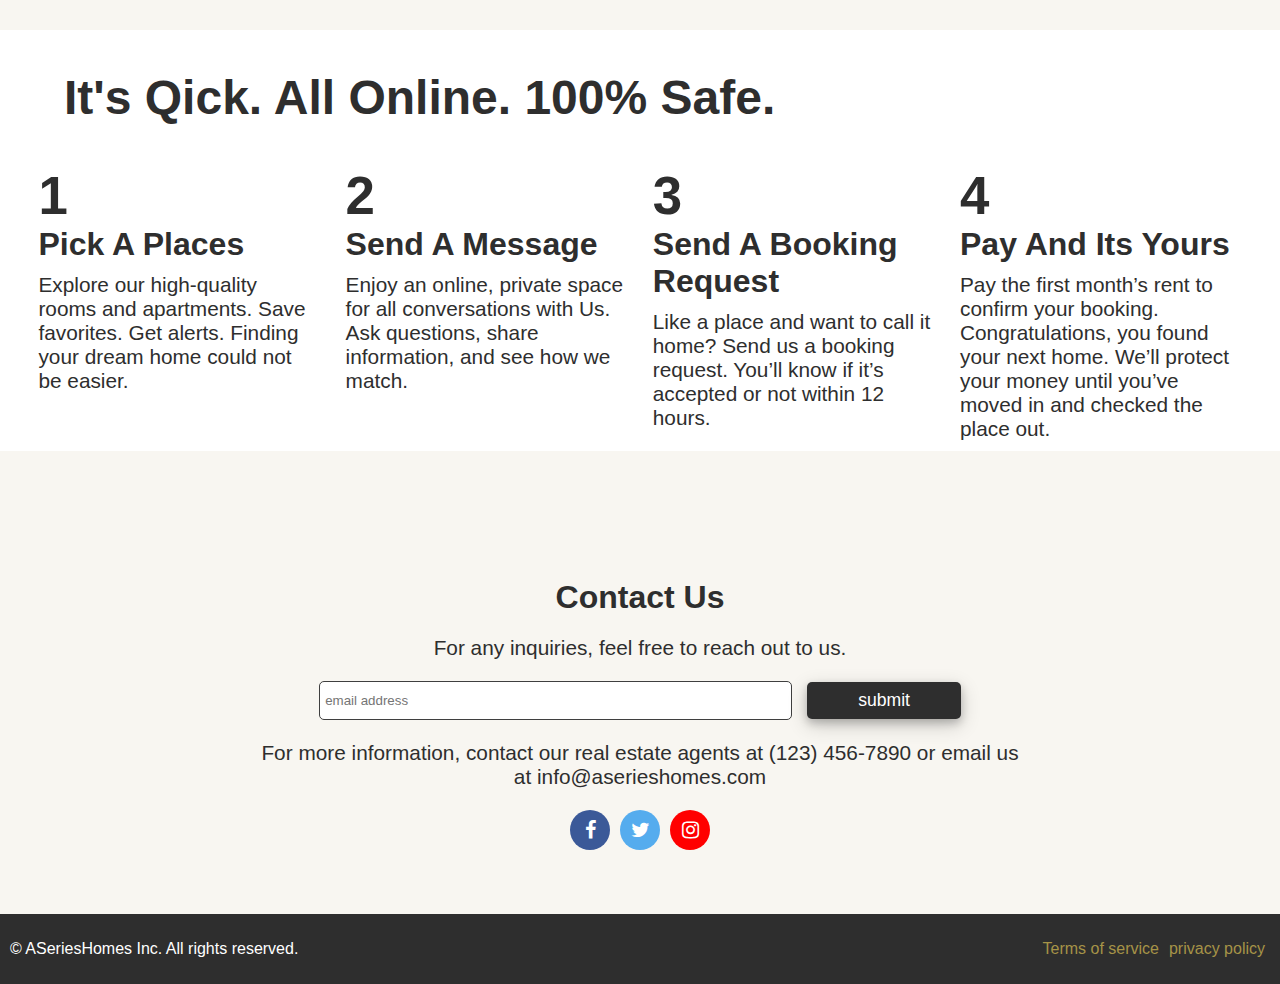
==== commit 07315a43: "added apartments pages" ====
--- a/index.html
+++ b/index.html
@@ -6,770 +6,11 @@
   <meta name="viewport" content="width=device-width, initial-scale=1.0, maximum-scale=1.0, user-scalable=no" />
   <meta property="og:image" content="https://aseries.scec.tech/modern.jpg" />
   <link rel="stylesheet" href="https://cdnjs.cloudflare.com/ajax/libs/font-awesome/4.7.0/css/font-awesome.min.css" />
-
   <title>A-series-Homes</title>
-
+  <link rel="stylesheet" href="style.css">
   <style>
-    @media (prefers-color-scheme: dark) {
-
-      /* Adjust styles for dark mode */
-      .root {
-        background-color: #f8f6f1;
-      }
-    }
-
-    :root {
-      color-scheme: only light;
-    }
-
-    /* width */
-    ::-webkit-scrollbar {
-      width: 10px;
-    }
-
-    /* Track */
-    ::-webkit-scrollbar-track {
-      background: #f8f6f1;
-    }
-
-    /* Handle */
-    ::-webkit-scrollbar-thumb {
-      background: #a69347;
-      border-radius: 5px;
-    }
-
-    /* Handle on hover */
-    ::-webkit-scrollbar-thumb:hover {
-      background: #63582b;
-    }
-
-    body {
-      margin: 0;
-      color: #2e2e2e;
-      display: flex;
+    body{
       align-items: center;
-      transition: all 0.5s linear;
-      justify-content: center;
-      min-height: 100vh;
-      -webkit-font-smoothing: antialiased;
-      font-family: 'Circular', '-apple-system', 'BlinkMacSystemFont', 'Roboto', 'Helvetica Neue', 'sans-serif';
-    }
-
-    .fa {
-      padding: 10px;
-      font-size: 20px;
-      width: 20px;
-      text-align: center;
-      text-decoration: none;
-      border-radius: 50%;
-    }
-
-    .fa-facebook {
-      background: #3b5998;
-      color: white;
-    }
-
-    .fa-twitter {
-      background: #55acee;
-      color: white;
-    }
-
-    .fa-instagram {
-      background: #ff0000;
-      color: white;
-    }
-
-    .social {
-      display: flex;
-      gap: 10px;
-    }
-
-    .root {
-      font-family: sans-serif;
-      display: flex;
-      flex-direction: column;
-      align-items: center;
-      background-color: #f8f6f1;
-    }
-
-    .logo {
-      height: 50px;
-      width: fit-content;
-    }
-
-    .logo img {
-      width: auto;
-      height: 50px;
-    }
-
-    header {
-      padding-top: 10px;
-      width: 100%;
-      display: flex;
-      flex-direction: column;
-    }
-
-    .nav {
-      position: fixed;
-      background-color: #ffffff;
-      top: 0;
-      border-bottom: 1px #2e2e2e8e solid;
-      z-index: 1000;
-      /* Set a high z-index to ensure it appears above other elements */
-      width: 100%;
-    }
-
-    nav {
-      font-size: 1.2rem;
-      display: flex;
-      margin-inline: 10%;
-      height: 55px;
-      justify-content: space-between;
-      align-items: center;
-    }
-
-    nav ul {
-      font-weight: 500;
-      list-style-type: none;
-      display: flex;
-      height: 100%;
-      gap: 5px;
-      align-items: center;
-      justify-content: space-between;
-    }
-
-    nav ul li {
-      padding-inline: 10px;
-      height: 80%;
-      display: flex;
-      align-items: center;
-      border-radius: 1.5px;
-      line-height: 100%;
-    }
-
-    nav ul li:last-child {
-      background-color: #2e2e2e;
-      border: solid 1px #00000050;
-    }
-
-    nav ul li:last-child:hover {
-      box-shadow: 0 4px 8px 0 rgba(0, 0, 0, 0.2), 0 6px 20px 0 rgba(0, 0, 0, 0.19);
-      scale: 1.05;
-      cursor: pointer;
-    }
-
-    nav ul a {
-      line-height: 100%;
-      text-decoration: none;
-      color: #2e2e2e;
-    }
-
-    nav ul a:hover {
-      scale: 1.05;
-      color: #a88e25;
-    }
-
-    nav ul li:last-child a {
-      color: white;
-    }
-
-    .hero {
-      margin-top: 45px;
-      min-height: 450px;
-      max-height: fit-content;
-      justify-content: center;
-      align-items: center;
-      background-color: #a69347;
-      flex-wrap: wrap;
-      margin-bottom: 2%;
-      display: flex;
-    }
-
-    .hero .info {
-      min-width: 300px;
-      padding-left: 2%;
-      height: 90%;
-      width: 48%;
-      color: white;
-    }
-
-    .info h1 {
-      margin-bottom: 0;
-      font-size: 4vw;
-    }
-
-    .info p {
-      font-size: 1.3rem;
-    }
-
-    .hero .img {
-      min-height: 450px;
-      min-width: 300px;
-      height: 70vh;
-      width: 50%;
-    }
-
-    .hero .img img {
-      width: 100%;
-      height: 100%;
-    }
-
-    .info form {
-      display: flex;
-      width: 90%;
-      align-items: center;
-      gap: 10px;
-    }
-
-    .info input {
-      height: 32px;
-      border-radius: 5px;
-    }
-
-    .info input:first-child {
-      padding: 20px 10px;
-      background-color: white;
-      width: 60%;
-      color: #2e2e2e;
-      border: #2e2e2ea9 1px solid;
-    }
-
-    .info input:last-child {
-      width: 20%;
-      display: flex;
-      justify-content: center;
-      align-items: center;
-      border: none;
-      font-size: 1.1rem;
-      height: 35px;
-      color: white;
-      cursor: pointer;
-      line-height: 100%;
-      border-radius: 5px;
-      height: 41px;
-      background-color: #2e2e2e;
-    }
-
-    .catalog {
-      display: flex;
-      width: 100%;
-      flex-direction: column;
-      margin-top: 1%;
-      align-items: center;
-      justify-content: center;
-    }
-
-    .catalog h2 {
-      width: 95%;
-      font-size: 2rem;
-      margin: 5px 0;
-    }
-
-    .catalog.products {
-      flex-wrap: wrap;
-      margin-inline: 2%;
-      margin: 0;
-      gap: 1.5%;
-      justify-content: center;
-      flex-direction: row;
-    }
-
-    .card {
-      display: flex;
-      flex-direction: column;
-      cursor: pointer;
-      min-width: 180px;
-      justify-content: center;
-      width: 22%;
-      margin: 3px;
-      margin-bottom: 2%;
-      /* border: 1px solid #e0e0e0; */
-      border-radius: 5px;
-    }
-
-    .card:hover {
-      scale: 1.01;
-    }
-
-    .card h3,
-    .card p {
-      margin: 3px;
-      font-size: 1.1em;
-      display: flex;
-      margin-left: 5px;
-      align-items: center;
-    }
-
-    .card .img {
-      position: relative;
-      width: 100%;
-      display: flex;
-      align-items: center;
-      justify-content: center;
-      border-radius: 20px;
-      overflow: hidden;
-      z-index: 99;
-      aspect-ratio: 4/3.5;
-    }
-
-    .card .img img {
-      border-radius: 15px;
-      height: auto;
-      object-fit: fill;
-      width: 100%;
-      position: absolute;
-    }
-
-    .card h3 {
-      font-family: 'Circular', '-apple-system', 'BlinkMacSystemFont', 'Roboto', 'Helvetica Neue', 'sans-serif';
-      font-size: 0.9375rem;
-      letter-spacing: 1px;
-      font-weight: 600;
-    }
-    .card p{
-      font-size: 1em;
-    }
-
-    button {
-      cursor: pointer;
-      background-color: #a88e25;
-      border-radius: 5px;
-      color: white;
-      border: none;
-      transition: all 0.1s ease-in;
-      font-size: 1.1rem;
-      box-shadow: 0 4px 8px 0 rgba(0, 0, 0, 0.2), 0 6px 20px 0 rgba(0, 0, 0, 0.19);
-      padding: 8px 15px;
-    }
-
-    button:hover {
-
-      scale: 1.1;
-    }
-
-    .contact {
-      display: flex;
-      flex-direction: column;
-      justify-content: center;
-      align-items: center;
-      width: 60%;
-      margin-top: 5%;
-      margin-bottom: 5%;
-      background-color: #f8f6f1;
-    }
-
-    .contact h2 {
-      font-size: 2rem;
-      margin: 0;
-    }
-
-    .contact p {
-      text-align: center;
-      font-size: 1.3rem;
-    }
-
-    .contact form {
-      width: 100%;
-      gap: 2%;
-      display: flex;
-      align-items: center;
-      justify-content: center;
-    }
-
-    .contact input {
-      height: 35px;
-      border: none;
-      border-radius: 5px;
-    }
-
-    .contact input:first-child {
-
-      background-color: white;
-      padding-inline: 5px;
-      border: 1px rgb(63, 63, 63) solid;
-      width: 60%;
-    }
-
-    hr {
-      width: 90%;
-    }
-
-    .contact input:last-child {
-      padding: 7px 0;
-      cursor: pointer;
-      width: 20%;
-      height: 37px;
-      font-size: 1.1rem;
-      color: white;
-      background-color: #2e2e2e;
-      box-shadow: 0 4px 8px 0 rgba(0, 0, 0, 0.2), 0 6px 20px 0 rgba(0, 0, 0, 0.19);
-    }
-
-    input:last-child:hover {
-      box-shadow: 0 4px 8px 0 rgba(0, 0, 0, 0.2), 0 6px 20px 0 rgba(0, 0, 0, 0.19);
-      scale: 1.1;
-      transition: all linear 0.1s;
-    }
-
-    footer {
-      display: flex;
-      justify-content: space-between;
-      width: 100%;
-      color: white;
-      padding: 10px 0;
-      background-color: #2e2e2e;
-    }
-
-    footer p {
-      margin-left: 10px;
-    }
-
-    footer ul {
-      margin-right: 15px;
-      display: flex;
-      color: #a69347;
-      align-items: center;
-      list-style-type: none;
-      gap: 10px;
-    }
-
-    .cities {
-      display: flex;
-      user-select: none;
-      gap: 5px;
-      width: 80%;
-      flex-wrap: wrap;
-      justify-content: space-between;
-      margin: 0;
-    }
-
-    .cities p {
-      font-size: 2em;
-      font-weight: bolder;
-      color: #ffffff00;
-      margin: 0;
-      letter-spacing: 1px;
-      font-variant: small-caps;
-      -webkit-text-stroke: 1px #a6934786;
-    }
-
-    h1 span {
-      color: #2e2e2e;
-    }
-
-    .menu {
-      display: none;
-      aspect-ratio: 1/1;
-    }
-
-    .directions {
-      width: 100%;
-      background-color: white;
-      margin-top: 2%;
-    }
-
-    .directions h2 {
-      margin-left: 5%;
-      font-size: 3em;
-    }
-
-    .directions .dir {
-      width: 100%;
-      justify-content: center;
-      display: flex;
-      gap: 2%;
-      flex-wrap: wrap;
-    }
-
-    .dir .d {
-      min-width: 250px;
-      width: 22%;
-    }
-
-    .d p {
-      font-size: 1.3em;
-      margin: 10px 0;
-    }
-
-    .dir .d h3 {
-      font-size: 3.3rem;
-      margin: 0;
-    }
-
-    .d h4 {
-      margin: 0;
-      font-size: 2rem;
-    }
-
-    section {
-      margin: 5% 0;
-    }
-
-    .loader {
-      width: 100%;
-      display: flex;
-      align-items: center;
-      justify-content: center;
-      background-color: #ffeab6;
-    }
-
-    /* HTML: <div class="loader"></div> */
-    .loader {
-      width: 100px;
-      aspect-ratio: 1;
-      color: #ffa516;
-      background:
-        linear-gradient(currentColor 0 0) 100% 0,
-        linear-gradient(currentColor 0 0) 0 100%;
-      background-size: 50.1% 50.1%;
-      background-repeat: no-repeat;
-      animation: l7-0 1.5s infinite steps(1);
-    }
-
-    .loader::before,
-    .loader::after {
-      content: "";
-      position: absolute;
-      inset: 0 50% 50% 0;
-      background: currentColor;
-      transform: scale(var(--s, 1)) perspective(150px) rotateY(0deg);
-      transform-origin: bottom right;
-      animation: l7-1 .75s infinite linear alternate;
-    }
-
-    .loader::after {
-      --s: -1, -1;
-    }
-
-    #c-slider {
-      width: 100%;
-      margin-inline: 100px;
-      display: flex;
-      position: absolute;
-      padding: 0;
-      gap: 5px;
-      align-items: center;
-      justify-content: center;
-      bottom: 0;
-    }
-
-    #c-slider li {
-      list-style-type: none;
-      border-radius: 50%;
-      bottom: 0;
-      height: 11px;
-      aspect-ratio: 1/1;
-      width: auto;
-      background-color: #55555598;
-    }
-
-    #c-slider li.active {
-      background-color: #ffffffb4;
-    }
-
-    @keyframes l7-0 {
-      0% {
-        transform: scaleX(1) rotate(0deg)
-      }
-
-      50% {
-        transform: scaleX(-1) rotate(-90deg)
-      }
-    }
-
-    @keyframes l7-1 {
-      49.99% {
-        transform: scale(var(--s, 1)) perspective(150px) rotateX(-90deg);
-        filter: grayscale(0)
-      }
-
-      50% {
-        transform: scale(var(--s, 1)) perspective(150px) rotateX(-90deg);
-        filter: grayscale(0.8)
-      }
-
-      100% {
-        transform: scale(var(--s, 1)) perspective(150px) rotateX(-180deg);
-        filter: grayscale(0.8)
-      }
-    }
-
-    #btn1,
-    #btn2 {
-      position: absolute;
-      z-index: 999;
-      min-width: 20px;
-      aspect-ratio: 1/1;
-      height: auto;
-      border-radius: 50%;
-      align-items: center;
-      justify-content: center;
-      background-color: #ffffffb5;
-      user-select: none;
-      width: 10%;
-      display: none;
-      box-shadow: 0.2px 0.2px 7px #00000090;
-    }
-
-    #btn1 img,
-    #btn2 img {
-      width: 50%;
-
-      height: 50%;
-    }
-
-    #btn1 {
-      left: 3px;
-      transform: rotate(180deg);
-    }
-
-    #btn2 {
-      right: 3px;
-    }
-
-    .card:hover #btn1,
-    .card:hover #btn2 {
-      display: flex;
-    }
-
-    @media (max-width: 650px) {
-
-      .dir .d {
-        width: 90%;
-      }
-
-      .hero {
-        padding-bottom: 10px;
-        flex-wrap: wrap-reverse;
-        align-items: center;
-      }
-
-      .card  {
-        min-width: 80%;
-        margin: 15px 0;
-        outline: none;
-        -webkit-tap-highlight-color: transparent;
-        tap-highlight-color: transparent;
-      }
-      .card .img{
-        border-radius: 10px;
-      }
-      .card p,.card h3{
-        font-size: 1.2em;
-      }
-      .hero .info,
-      .hero .img {
-        min-height: unset !important;
-        width: 90%;
-        display: flex;
-        flex-direction: column;
-        align-items: center;
-        justify-content: center;
-      }
-
-      .info input {
-        height: 45px !important;
-      }
-
-      .info input:last-child {
-        width: 25%;
-      }
-
-      .info input:first-child {
-        width: 70%;
-      }
-
-      .info h1 {
-        font-size: 2.7rem;
-      }
-
-      .catalog.products {
-        gap: 0;
-        justify-content: space-evenly;
-      }
-
-      .hero .img {
-        z-index: 1;
-        width: 100%;
-        height: auto;
-        display: flex;
-        justify-content: center;
-      }
-
-      .hero .img img {
-        z-index: 1;
-      }
-
-      .hero .info form {
-        display: flex;
-        align-items: center;
-        gap: 10px;
-        justify-content: center;
-        width: 100%;
-      }
-
-      .hero .info {}
-
-      .contact {
-        width: 95%;
-      }
-
-      .contact p {
-        font-size: 1rem;
-      }
-
-      footer p {
-        font-size: 0.8rem;
-      }
-
-      footer ul {
-        font-size: 0.8rem;
-      }
-
-      .menu {
-        display: block !important;
-        width: 30px;
-        cursor: pointer;
-        outline: none;
-        -webkit-tap-highlight-color: transparent;
-        tap-highlight-color: transparent;
-      }
-
-      nav {
-        /* position: relative; */
-      }
-
-      nav ul {
-        background-color: #a69347;
-        flex-direction: column;
-        position: absolute;
-        height: fit-content;
-        display: none;
-        right: 0;
-        top: 55px;
-        left: 0;
-        margin: 0;
-        margin-top: 1px;
-        padding: 20px 50px;
-        z-index: 999;
-      }
-
-      nav ul li {
-        height: 60px;
-        margin-top: 1%;
-        background-color: #2e2e2e;
-        line-height: 2rem;
-      }
-
-      nav ul li a {
-        color: white;
-      }
-    }
-
-    @media (min-width: 651px) {
-      nav ul {
-        display: flex !important;
-      }
     }
   </style>
 </head>
@@ -784,7 +25,7 @@
         <nav>
           <div class="logo"><img src="img/logo.png" alt="" /></div>
           <ul id="menu-ct">
-            <li><a href="#apt">Apartments</a></li>
+            <li><a href="apartments.html">Apartments</a></li>
             <li><a href="">Homes</a></li>
             <li><a href="">Blog</a></li>
             <li><a href="#contact">Contact</a></li>
@@ -984,83 +225,7 @@
     </footer>
   </div>
   <script src="jquery.js"></script>
-  <script>
-    $(document).ready(function () {
-      $('.root').css('display', 'flex');
-      $('.loader').css('display', 'none');
-      $("#menu").click(function () {
-        var menu = $("#menu");
-        var menuCt = $("#menu-ct");
-
-        if (menu.attr("src") === "menu.png") {
-          menu.attr("src", "menu2.png");
-        } else {
-          menu.attr("src", "menu.png");
-        }
-
-        menuCt.slideToggle();
-      });
-
-      var slider = $('#slider');
-      slider.on('hover', function () {
-        $('#btn1').show();
-      });
-      const imglist = [
-        'apt1/IMG-20231219-WA0027.jpg',
-        'apt1/IMG-20231219-WA0028.jpg',
-        'apt1/IMG-20231219-WA0029.jpg',
-        'apt1/IMG-20231219-WA0030.jpg',
-        'apt1/IMG-20231219-WA0032.jpg',
-        'apt1/IMG-20231219-WA0033.jpg',
-        'apt1/IMG-20231219-WA0034.jpg',
-        'apt1/IMG-20231219-WA0035.jpg',
-        'apt1/IMG-20231219-WA0036.jpg'
-      ];
-      slider.prepend('<img id="sImage" src="apt1/IMG-20231219-WA0036.jpg" />');
-      let currentIndex = 0;
-      $('#c-slider li').eq(currentIndex).addClass('active');
-
-      function updateImage() {
-        $('#sImage').attr('src', imglist[currentIndex]);
-        $('#c-slider li').removeClass('active');
-        if (currentIndex < 3) {
-          $('#c-slider li').eq(currentIndex).addClass('active');
-        } else {
-          $('#c-slider li').eq(3).addClass('active');
-        }
-      }
-      $('#c-slider li').on('click', function () {
-        currentIndex = $(this).index();
-        $('#sImage').attr('src', imglist[currentIndex]);
-        updateImage();
-      });
-      function showNextImage() {
-        currentIndex = (currentIndex + 1) % imglist.length;
-        updateImage();
-      }
-
-      function showPreviousImage() {
-        currentIndex = (currentIndex - 1 + imglist.length) % imglist.length;
-        updateImage();
-      }
-      $('#btn2').on('click', showNextImage);
-      $('#btn1').on('click', showPreviousImage);
-
-      var textElement = $("#changingText");
-      var words = ["Rental", "Home"];
-      var currentindex = 0;
-
-      function changeText() {
-        textElement.text(words[currentindex]);
-        currentindex = (currentindex + 1) % words.length;
-      }
-
-      setInterval(changeText, 2000); // Change every 2000 milliseconds (2 seconds)
-      changeText(); // Initial text
-
-
-    });
-  </script>
+  <script src="script.js"></script>
 </body>
 
 </html>--- a/style.css
+++ b/style.css
@@ -0,0 +1,770 @@
+@media (prefers-color-scheme: dark) {
+  /* Adjust styles for dark mode */
+  .root {
+    background-color: #f8f6f1;
+  }
+}
+
+:root {
+  color-scheme: only light;
+}
+
+/* width */
+::-webkit-scrollbar {
+  width: 10px;
+}
+
+/* Track */
+::-webkit-scrollbar-track {
+  background: #f8f6f1;
+}
+
+/* Handle */
+::-webkit-scrollbar-thumb {
+  background: #a69347;
+  border-radius: 5px;
+}
+
+/* Handle on hover */
+::-webkit-scrollbar-thumb:hover {
+  background: #63582b;
+}
+
+body {
+    -webkit-tap-highlight-color: transparent;
+    -webkit-touch-callout: none;
+    -webkit-user-select: none;
+    -khtml-user-select: none;
+    -moz-user-select: none;
+    -ms-user-select: none;
+  margin: 0;
+  color: #2e2e2e;
+  display: flex;
+  transition: all 0.5s linear;
+  justify-content: center;
+  min-height: 100vh;
+  -webkit-font-smoothing: antialiased;
+  font-family: "Circular", "-apple-system", "BlinkMacSystemFont", "Roboto",
+    "Helvetica Neue", "sans-serif";
+}
+
+.fa {
+  padding: 10px;
+  font-size: 20px;
+  width: 20px;
+  text-align: center;
+  text-decoration: none;
+  border-radius: 50%;
+}
+
+.fa-facebook {
+  background: #3b5998;
+  color: white;
+}
+
+.fa-twitter {
+  background: #55acee;
+  color: white;
+}
+
+.fa-instagram {
+  background: #ff0000;
+  color: white;
+}
+
+.social {
+  display: flex;
+  gap: 10px;
+}
+
+.root {
+  font-family: sans-serif;
+  display: flex;
+  width: 100%;
+  flex-direction: column;
+  align-items: center;
+  background-color: #f8f6f1;
+}
+
+.logo {
+  height: 50px;
+  width: fit-content;
+}
+
+.logo img {
+  width: auto;
+  height: 50px;
+}
+textarea:focus,
+input:focus {
+  outline: none;
+  scale: 1.01;
+}
+header {
+  padding-top: 10px;
+  width: 100%;
+  display: flex;
+  flex-direction: column;
+}
+
+.nav {
+  position: fixed;
+  background-color: #ffffff;
+  top: 0;
+  border-bottom: 1px #42370925 solid;
+  z-index: 999;
+  /* Set a high z-index to ensure it appears above other elements */
+  width: 100%;
+}
+
+nav {
+  font-size: 1.2rem;
+  display: flex;
+  margin-inline: 5%;
+  height: 55px;
+  justify-content: space-between;
+  align-items: center;
+}
+
+nav ul {
+  font-weight: 500;
+  list-style-type: none;
+  display: flex;
+  height: 100%;
+  gap: 5px;
+  align-items: center;
+  justify-content: space-between;
+}
+
+nav ul li {
+  padding-inline: 10px;
+  height: 80%;
+  display: flex;
+  align-items: center;
+  border-radius: 1.5px;
+  line-height: 100%;
+}
+
+nav ul li:last-child {
+  background-color: #2e2e2e;
+  border: solid 1px #00000050;
+}
+
+nav ul li:last-child:hover {
+  box-shadow: 0 4px 8px 0 rgba(0, 0, 0, 0.2), 0 6px 20px 0 rgba(0, 0, 0, 0.19);
+  scale: 1.05;
+  cursor: pointer;
+}
+
+nav ul a {
+  line-height: 100%;
+  text-decoration: none;
+  color: #2e2e2e;
+}
+
+nav ul a:hover {
+  scale: 1.05;
+  color: #a88e25;
+}
+
+nav ul li:last-child a {
+  color: white;
+}
+
+.hero {
+  margin-top: 45px;
+  min-height: 450px;
+  max-height: fit-content;
+  justify-content: center;
+  align-items: center;
+  background-color: #a69347;
+  flex-wrap: wrap;
+  margin-bottom: 2%;
+  display: flex;
+}
+
+.hero .info {
+  min-width: 300px;
+  padding-left: 2%;
+  height: 90%;
+  width: 48%;
+  color: white;
+}
+
+.info h1 {
+  margin-bottom: 0;
+  font-size: 4vw;
+}
+
+.info p {
+  font-size: 1.3rem;
+}
+
+.hero .img {
+  min-height: 450px;
+  min-width: 300px;
+  height: 70vh;
+  width: 50%;
+}
+
+.hero .img img {
+  width: 100%;
+  height: 100%;
+}
+
+.info form {
+  display: flex;
+  width: 90%;
+  align-items: center;
+  gap: 10px;
+}
+
+.info input {
+  height: 32px;
+  border-radius: 5px;
+}
+
+.info input:first-child {
+  padding: 20px 10px;
+  background-color: white;
+  width: 60%;
+  color: #2e2e2e;
+  border: #2e2e2ea9 1px solid;
+}
+
+.info input:last-child {
+  width: 20%;
+  display: flex;
+  justify-content: center;
+  align-items: center;
+  border: none;
+  font-size: 1.1rem;
+  height: 35px;
+  color: white;
+  cursor: pointer;
+  line-height: 100%;
+  border-radius: 5px;
+  height: 41px;
+  background-color: #2e2e2e;
+}
+
+.catalog {
+  display: flex;
+  width: 100%;
+  flex-direction: column;
+  margin-top: 1%;
+  align-items: center;
+  justify-content: center;
+}
+
+.catalog h2 {
+  width: 95%;
+  font-size: 2rem;
+  margin: 5px 0;
+}
+
+.catalog.products {
+  flex-wrap: wrap;
+  margin-inline: 2%;
+  margin: 0;
+  gap: 1.5%;
+  justify-content: center;
+  flex-direction: row;
+}
+
+.card {
+  display: flex;
+  flex-direction: column;
+  cursor: pointer;
+  min-width: 200px;
+  justify-content: center;
+  width: 22%;
+  margin: 3px;
+  margin-bottom: 2%;
+  /* border: 1px solid #e0e0e0; */
+  border-radius: 5px;
+}
+
+.card:hover {
+  scale: 1.01;
+}
+
+.card h3,
+.card p {
+  margin: 3px;
+  font-size: 1.1em;
+  display: flex;
+  margin-left: 5px;
+  align-items: center;
+}
+
+.card .img {
+  position: relative;
+  width: 100%;
+  display: flex;
+  align-items: center;
+  justify-content: center;
+  border-radius: 15px;
+  overflow: hidden;
+  z-index: 99;
+  aspect-ratio: 4/3.5;
+}
+
+.card .img img {
+  border-radius: 15px;
+  height: auto;
+  object-fit: fill;
+  width: 100%;
+  position: absolute;
+}
+
+.card h3 {
+  font-family: "Circular", "-apple-system", "BlinkMacSystemFont", "Roboto",
+    "Helvetica Neue", "sans-serif";
+  font-size: 0.9375rem;
+  letter-spacing: 1px;
+  font-weight: 600;
+}
+.card p {
+  font-size: 1em;
+}
+
+button {
+  cursor: pointer;
+  background-color: #a88e25;
+  border-radius: 5px;
+  color: white;
+  border: none;
+  transition: all 0.1s ease-in;
+  font-size: 1.1rem;
+  box-shadow: 0 4px 8px 0 rgba(0, 0, 0, 0.2), 0 6px 20px 0 rgba(0, 0, 0, 0.19);
+  padding: 8px 15px;
+}
+
+button:hover {
+  scale: 1.1;
+}
+
+.contact {
+  display: flex;
+  flex-direction: column;
+  justify-content: center;
+  align-items: center;
+  width: 60%;
+  margin-top: 5%;
+  margin-bottom: 5%;
+  background-color: #f8f6f1;
+}
+
+.contact h2 {
+  font-size: 2rem;
+  margin: 0;
+}
+
+.contact p {
+  text-align: center;
+  font-size: 1.3rem;
+}
+
+.contact form {
+  width: 100%;
+  gap: 2%;
+  display: flex;
+  align-items: center;
+  justify-content: center;
+}
+
+.contact input {
+  height: 35px;
+  border: none;
+  border-radius: 5px;
+}
+
+.contact input:first-child {
+  background-color: white;
+  padding-inline: 5px;
+  border: 1px rgb(63, 63, 63) solid;
+  width: 60%;
+}
+
+hr {
+  width: 90%;
+}
+
+.contact input:last-child {
+  padding: 7px 0;
+  cursor: pointer;
+  width: 20%;
+  height: 37px;
+  font-size: 1.1rem;
+  color: white;
+  background-color: #2e2e2e;
+  box-shadow: 0 4px 8px 0 rgba(0, 0, 0, 0.2), 0 6px 20px 0 rgba(0, 0, 0, 0.19);
+}
+
+input:last-child:hover {
+  box-shadow: 0 4px 8px 0 rgba(0, 0, 0, 0.2), 0 6px 20px 0 rgba(0, 0, 0, 0.19);
+  scale: 1.1;
+  transition: all linear 0.1s;
+}
+
+footer {
+  display: flex;
+  justify-content: space-between;
+  width: 100%;
+  color: white;
+  padding: 10px 0;
+  background-color: #2e2e2e;
+}
+
+footer p {
+  margin-left: 10px;
+}
+
+footer ul {
+  margin-right: 15px;
+  display: flex;
+  color: #a69347;
+  align-items: center;
+  list-style-type: none;
+  gap: 10px;
+}
+
+.cities {
+  display: flex;
+  user-select: none;
+  gap: 5px;
+  width: 80%;
+  flex-wrap: wrap;
+  justify-content: space-between;
+  margin: 0;
+}
+
+.cities p {
+  font-size: 2em;
+  font-weight: bolder;
+  color: #ffffff00;
+  margin: 0;
+  letter-spacing: 1px;
+  font-variant: small-caps;
+  -webkit-text-stroke: 1px #a6934786;
+}
+
+h1 span {
+  color: #2e2e2e;
+}
+
+.menu {
+  display: none;
+  aspect-ratio: 1/1;
+}
+
+.directions {
+  width: 100%;
+  background-color: white;
+  margin-top: 2%;
+}
+
+.directions h2 {
+  margin-left: 5%;
+  font-size: 3em;
+}
+
+.directions .dir {
+  width: 100%;
+  justify-content: center;
+  display: flex;
+  gap: 2%;
+  flex-wrap: wrap;
+}
+
+.dir .d {
+  min-width: 250px;
+  width: 22%;
+}
+
+.d p {
+  font-size: 1.3em;
+  margin: 10px 0;
+}
+
+.dir .d h3 {
+  font-size: 3.3rem;
+  margin: 0;
+}
+
+.d h4 {
+  margin: 0;
+  font-size: 2rem;
+}
+
+section {
+  margin: 5% 0;
+}
+
+.loader {
+  width: 100%;
+  display: flex;
+  align-items: center;
+  justify-content: center;
+  background-color: #ffeab6;
+}
+
+/* HTML: <div class="loader"></div> */
+.loader {
+  width: 100px;
+  aspect-ratio: 1;
+  color: #ffa516;
+  background: linear-gradient(currentColor 0 0) 100% 0,
+    linear-gradient(currentColor 0 0) 0 100%;
+  background-size: 50.1% 50.1%;
+  background-repeat: no-repeat;
+  animation: l7-0 1.5s infinite steps(1);
+}
+
+.loader::before,
+.loader::after {
+  content: "";
+  position: absolute;
+  inset: 0 50% 50% 0;
+  background: currentColor;
+  transform: scale(var(--s, 1)) perspective(150px) rotateY(0deg);
+  transform-origin: bottom right;
+  animation: l7-1 0.75s infinite linear alternate;
+}
+
+.loader::after {
+  --s: -1, -1;
+}
+
+#c-slider {
+  width: 100%;
+  margin-inline: 100px;
+  display: flex;
+  position: absolute;
+  padding: 0;
+  gap: 5px;
+  align-items: center;
+  justify-content: center;
+  bottom: 0;
+}
+
+#c-slider li {
+  list-style-type: none;
+  border-radius: 50%;
+  bottom: 0;
+  height: 11px;
+  aspect-ratio: 1/1;
+  width: auto;
+  background-color: #55555598;
+}
+
+#c-slider li.active {
+  background-color: #ffffffb4;
+}
+
+@keyframes l7-0 {
+  0% {
+    transform: scaleX(1) rotate(0deg);
+  }
+
+  50% {
+    transform: scaleX(-1) rotate(-90deg);
+  }
+}
+
+@keyframes l7-1 {
+  49.99% {
+    transform: scale(var(--s, 1)) perspective(150px) rotateX(-90deg);
+    filter: grayscale(0);
+  }
+
+  50% {
+    transform: scale(var(--s, 1)) perspective(150px) rotateX(-90deg);
+    filter: grayscale(0.8);
+  }
+
+  100% {
+    transform: scale(var(--s, 1)) perspective(150px) rotateX(-180deg);
+    filter: grayscale(0.8);
+  }
+}
+
+#btn1,
+#btn2 {
+  position: absolute;
+  z-index: 999;
+  min-width: 20px;
+  aspect-ratio: 1/1;
+  height: auto;
+  border-radius: 50%;
+  align-items: center;
+  justify-content: center;
+  background-color: #ffffffb5;
+  user-select: none;
+  width: 10%;
+  display: none;
+  box-shadow: 0.2px 0.2px 7px #00000090;
+}
+
+#btn1 img,
+#btn2 img {
+  width: 50%;
+
+  height: 50%;
+}
+
+#btn1 {
+  left: 3px;
+  transform: rotate(180deg);
+}
+
+#btn2 {
+  right: 3px;
+}
+
+.card:hover #btn1,
+.card:hover #btn2 {
+  display: flex;
+}
+
+@media (max-width: 650px) {
+  .dir .d {
+    width: 90%;
+  }
+
+  .hero {
+    padding-bottom: 10px;
+    flex-wrap: wrap-reverse;
+    align-items: center;
+  }
+
+  .card {
+    min-width: 80%;
+    margin: 15px 0;
+    outline: none;
+    -webkit-tap-highlight-color: transparent;
+    tap-highlight-color: transparent;
+  }
+  .card .img {
+    border-radius: 10px;
+  }
+  .card p,
+  .card h3 {
+    font-size: 1.2em;
+  }
+  .hero .info,
+  .hero .img {
+    min-height: unset !important;
+    width: 90%;
+    display: flex;
+    flex-direction: column;
+    align-items: center;
+    justify-content: center;
+  }
+
+  .info input {
+    height: 45px !important;
+  }
+
+  .info input:last-child {
+    width: 25%;
+  }
+
+  .info input:first-child {
+    width: 70%;
+  }
+
+  .info h1 {
+    font-size: 2.7rem;
+  }
+
+  .catalog.products {
+    gap: 0;
+    justify-content: space-evenly;
+  }
+
+  .hero .img {
+    z-index: 1;
+    width: 100%;
+    height: auto;
+    display: flex;
+    justify-content: center;
+  }
+
+  .hero .img img {
+    z-index: 1;
+  }
+
+  .hero .info form {
+    display: flex;
+    align-items: center;
+    gap: 10px;
+    justify-content: center;
+    width: 100%;
+  }
+
+  .hero .info {
+  }
+
+  .contact {
+    width: 95%;
+  }
+
+  .contact p {
+    font-size: 1rem;
+  }
+
+  footer p {
+    font-size: 0.8rem;
+  }
+
+  footer ul {
+    font-size: 0.8rem;
+  }
+
+  .menu {
+    display: block !important;
+    width: 30px;
+    cursor: pointer;
+    outline: none;
+    -webkit-tap-highlight-color: transparent;
+    tap-highlight-color: transparent;
+  }
+
+  nav {
+    /* position: relative; */
+  }
+
+  nav ul {
+    background-color: #a69347;
+    flex-direction: column;
+    position: absolute;
+    height: fit-content;
+    display: none;
+    right: 0;
+    top: 55px;
+    left: 0;
+    margin: 0;
+    margin-top: 1px;
+    padding: 20px 50px;
+    z-index: 999;
+  }
+
+  nav ul li {
+    height: 60px;
+    margin-top: 1%;
+    background-color: #2e2e2e;
+    line-height: 2rem;
+  }
+
+  nav ul li a {
+    color: white;
+  }
+}
+
+@media (min-width: 651px) {
+  nav ul {
+    display: flex !important;
+  }
+}
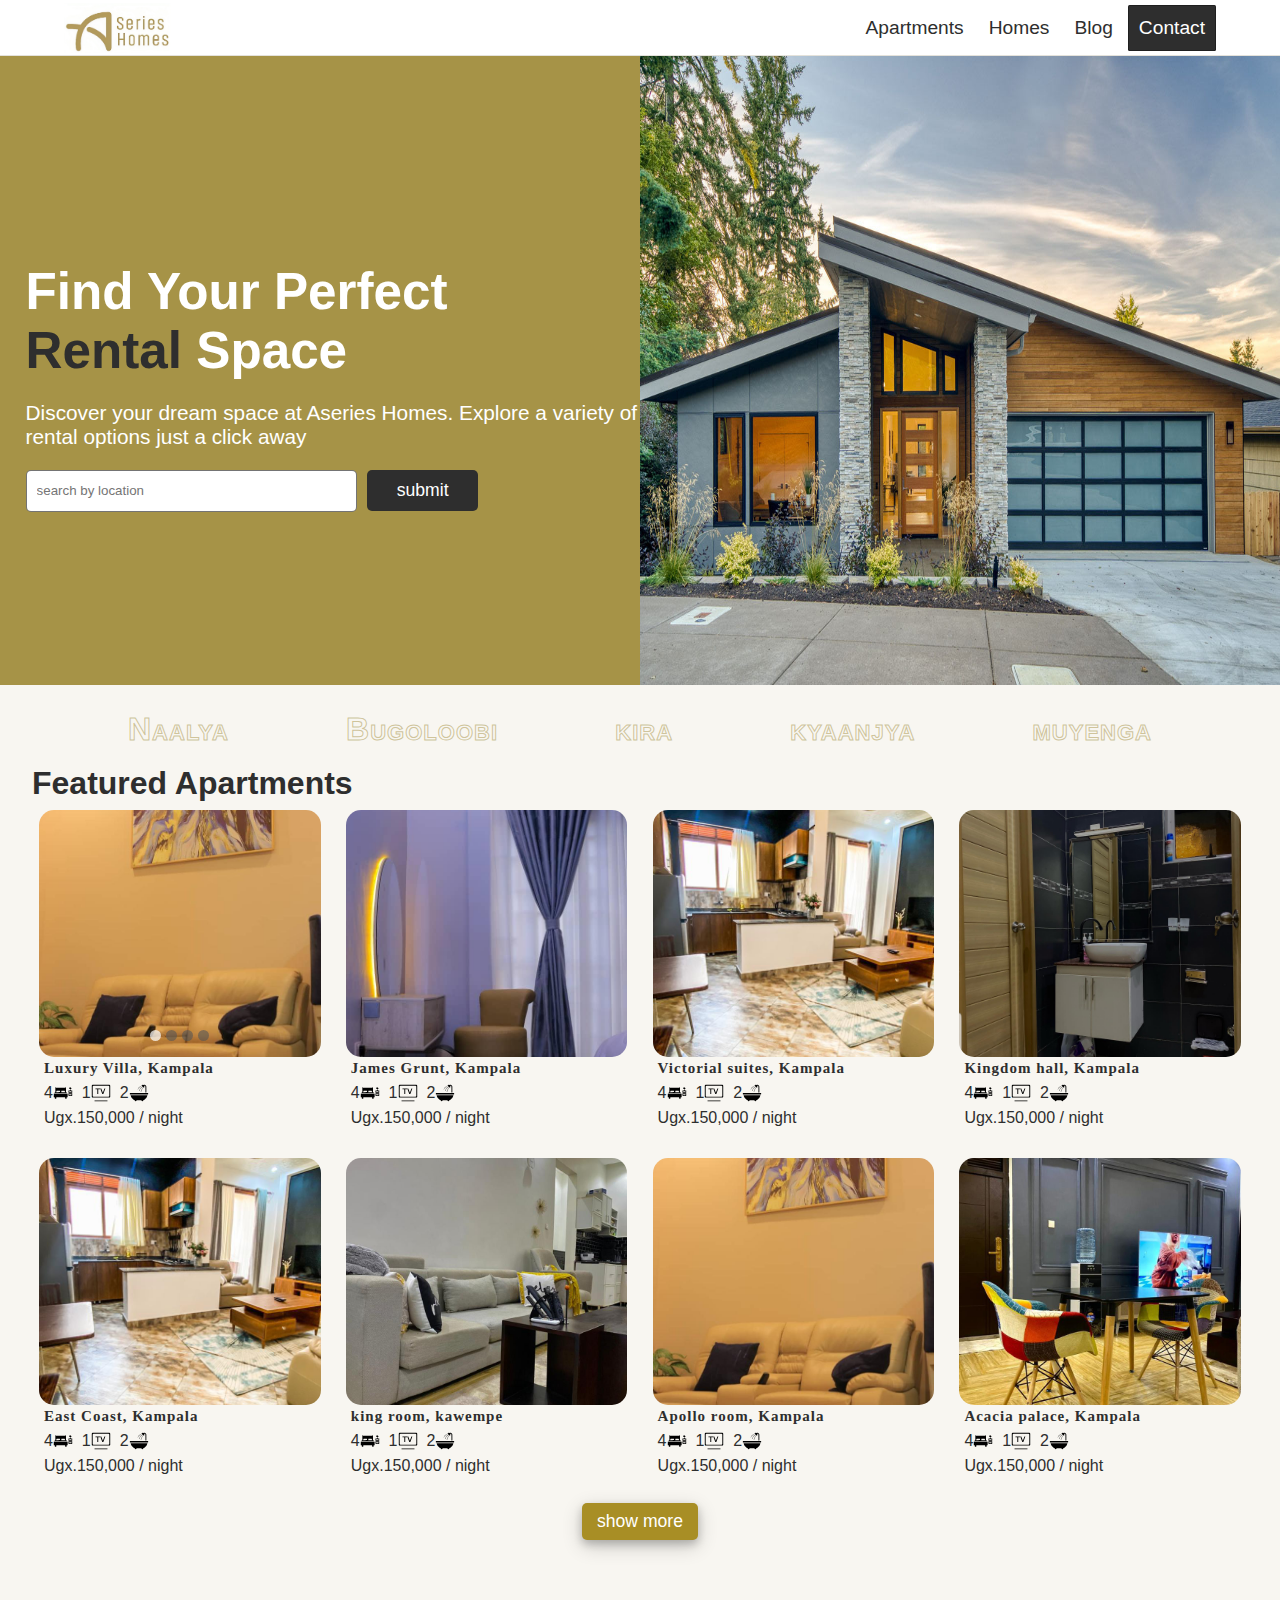
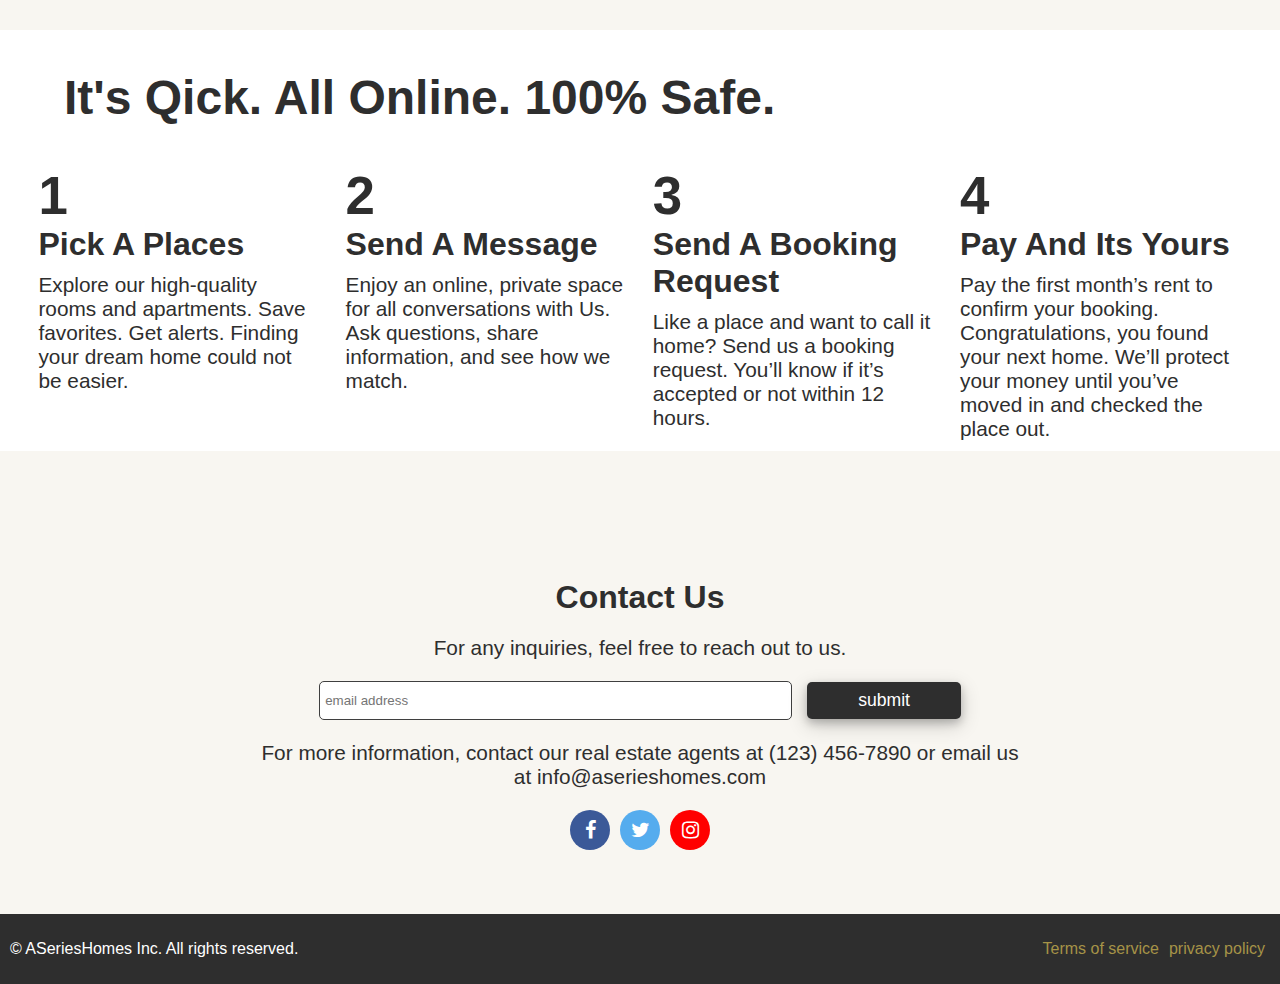
==== commit 8e6ed7af: "changes" ====
--- a/index.html
+++ b/index.html
@@ -86,7 +86,7 @@
           <div class="img">
             <img src="apt1/IMG-20231219-WA0028.jpg" alt="" />
           </div>
-          <h3>Luxury Villa, Kampala</h3>
+          <h3>James Grunt, Kampala</h3>
           <p>4<img height="20" width="20" src="img/bdrm.svg" alt="">&#160 1 <img height="20" width="20" src="img/tv.svg"
               alt=""> &#160 2<img height="20" width="20" src="img/bthrm.svg" alt=""></p>
           <p>Ugx.150,000 / night</p>
@@ -97,7 +97,7 @@
           <div class="img">
             <img src="apt3/IMG-20231219-WA0052.jpg" alt="" />
           </div>
-          <h3>Luxury Villa, Kampala</h3>
+          <h3>Victorial suites, Kampala</h3>
           <p>4<img height="20" width="20" src="img/bdrm.svg" alt="">&#160 1 <img height="20" width="20" src="img/tv.svg"
               alt=""> &#160 2<img height="20" width="20" src="img/bthrm.svg" alt=""></p>
           <p>Ugx.150,000 / night</p>
@@ -108,7 +108,7 @@
           <div class="img">
             <img src="apt4/IMG-20231219-WA0043.jpg" alt="" />
           </div>
-          <h3>Luxury Villa, Kampala</h3>
+          <h3>Kingdom hall, Kampala</h3>
           <p>4<img height="20" width="20" src="img/bdrm.svg" alt="">&#160 1 <img height="20" width="20" src="img/tv.svg"
               alt=""> &#160 2<img height="20" width="20" src="img/bthrm.svg" alt=""></p>
           <p>Ugx.150,000 / night</p>
@@ -119,7 +119,7 @@
           <div class="img">
             <img src="apt3/IMG-20231219-WA0052.jpg" alt="" />
           </div>
-          <h3>Luxury Villa, Kampala</h3>
+          <h3>East Coast, Kampala</h3>
           <p>4<img height="20" width="20" src="img/bdrm.svg" alt="">&#160 1 <img height="20" width="20" src="img/tv.svg"
               alt=""> &#160 2<img height="20" width="20" src="img/bthrm.svg" alt=""></p>
           <p>Ugx.150,000 / night</p>
@@ -130,7 +130,7 @@
           <div class="img">
             <img src="apt2/IMG-20231219-WA0063.jpg" alt="" />
           </div>
-          <h3>Luxury Villa, Kampala</h3>
+          <h3>king room, kawempe</h3>
           <p>4<img height="20" width="20" src="img/bdrm.svg" alt="">&#160 1 <img height="20" width="20" src="img/tv.svg"
               alt=""> &#160 2<img height="20" width="20" src="img/bthrm.svg" alt=""></p>
           <p>Ugx.150,000 / night</p>
@@ -141,7 +141,7 @@
           <div class="img">
             <img src="apt1/IMG-20231219-WA0036.jpg" alt="" />
           </div>
-          <h3>Luxury Villa, Kampala</h3>
+          <h3>Apollo room, Kampala</h3>
           <p>4<img height="20" width="20" src="img/bdrm.svg" alt="">&#160 1 <img height="20" width="20" src="img/tv.svg"
               alt=""> &#160 2<img height="20" width="20" src="img/bthrm.svg" alt=""></p>
           <p>Ugx.150,000 / night</p>
@@ -152,14 +152,14 @@
           <div class="img">
             <img src="apt2/IMG-20231219-WA0039.jpg" alt="" />
           </div>
-          <h3>Luxury Villa, Kampala</h3>
-          <p>4<img height="20" width="20" src="img/bdrm.svg" alt="">&#160 1 <img height="20" width="20" src="img/tv.svg"
-              alt=""> &#160 2<img height="20" width="20" src="img/bthrm.svg" alt=""></p>
-          <p>Ugx.150,000 / night</p>
-        </div>
-        <!------------------------------------------------->
-      </div>
-      <button>show more</button>
+          <h3>Acacia palace, Kampala</h3>
+          <p>4<img height="20" width="20" src="img/bdrm.svg" alt="">&#160 1 <img height="20" width="20" src="img/tv.svg"
+              alt=""> &#160 2<img height="20" width="20" src="img/bthrm.svg" alt=""></p>
+          <p>Ugx.150,000 / night</p>
+        </div>
+        <!------------------------------------------------->
+      </div>
+      <button onclick='link("apartments.html")'>show more</button>
     </section>
     <section class="directions">
       <h2>It's Qick. All Online. 100% Safe.</h2>
@@ -226,6 +226,9 @@
   </div>
   <script src="jquery.js"></script>
   <script src="script.js"></script>
+  <script>
+    
+  </script>
 </body>
 
 </html>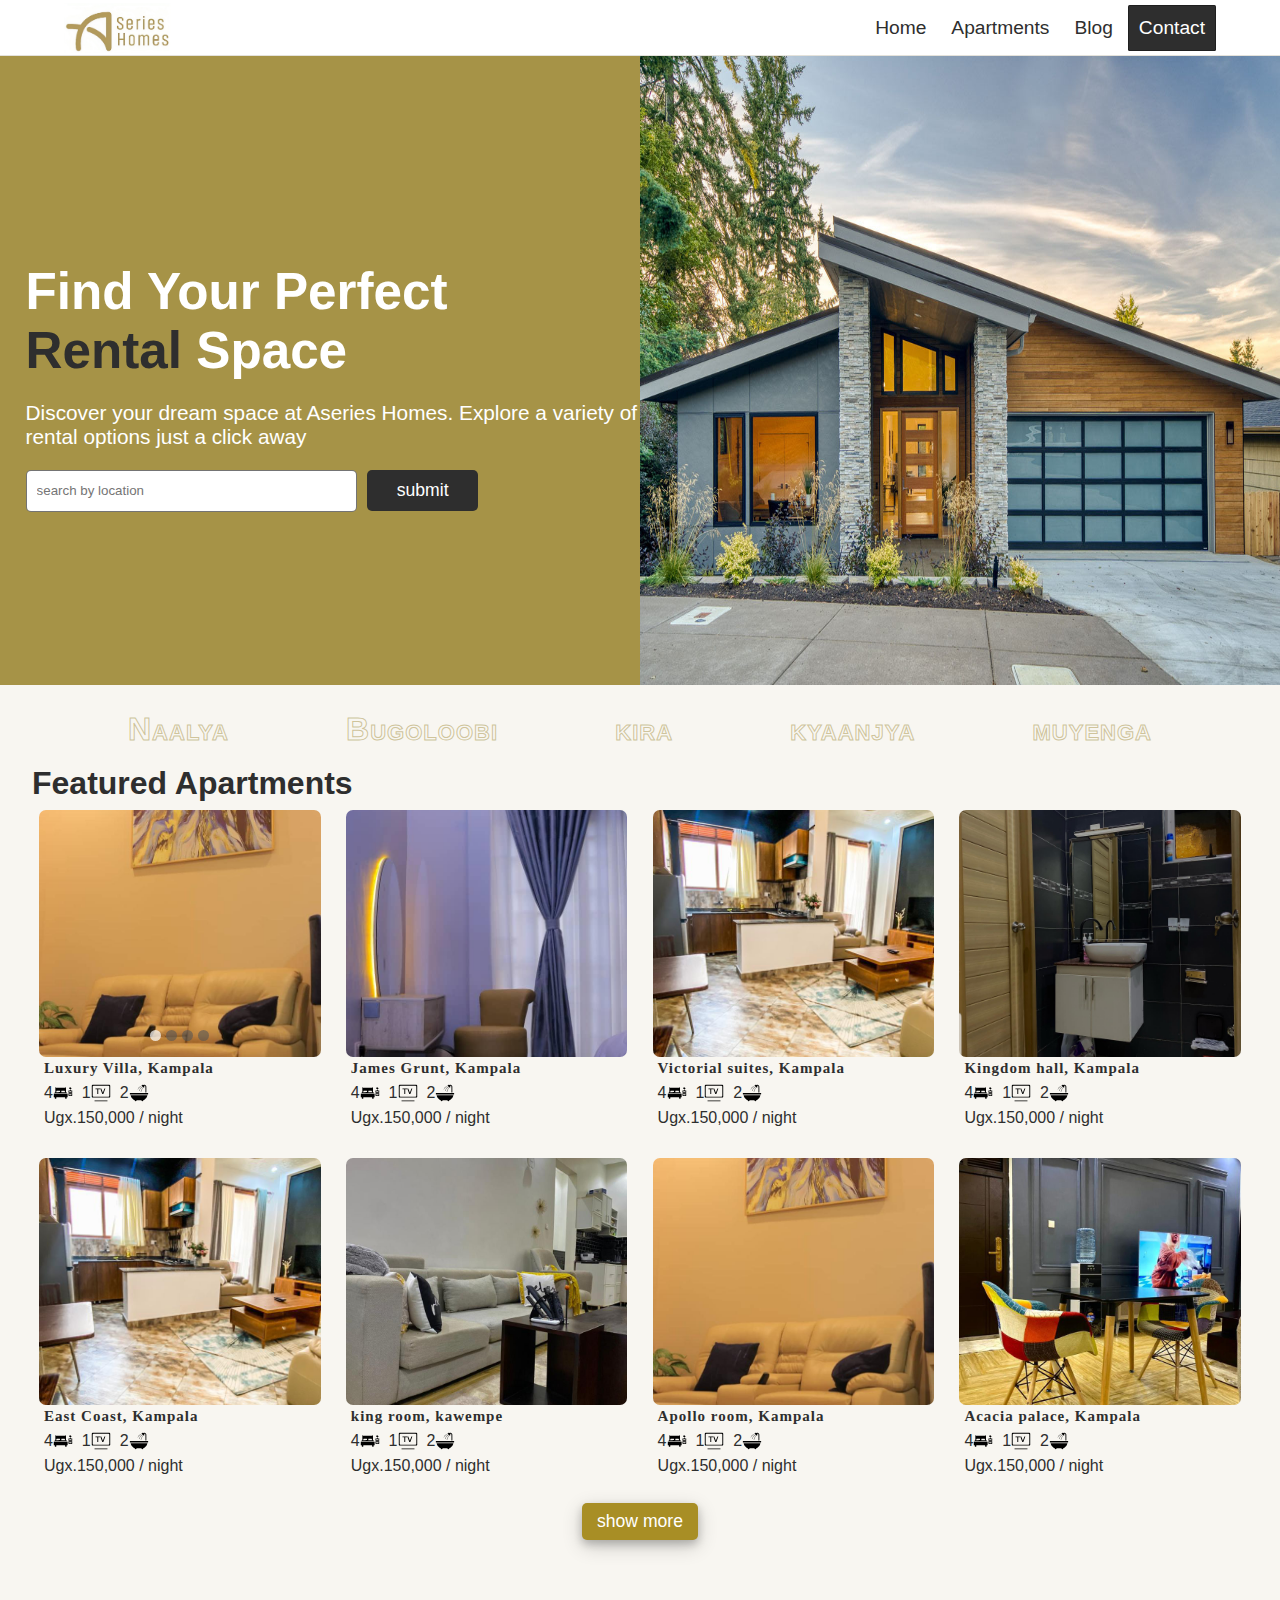
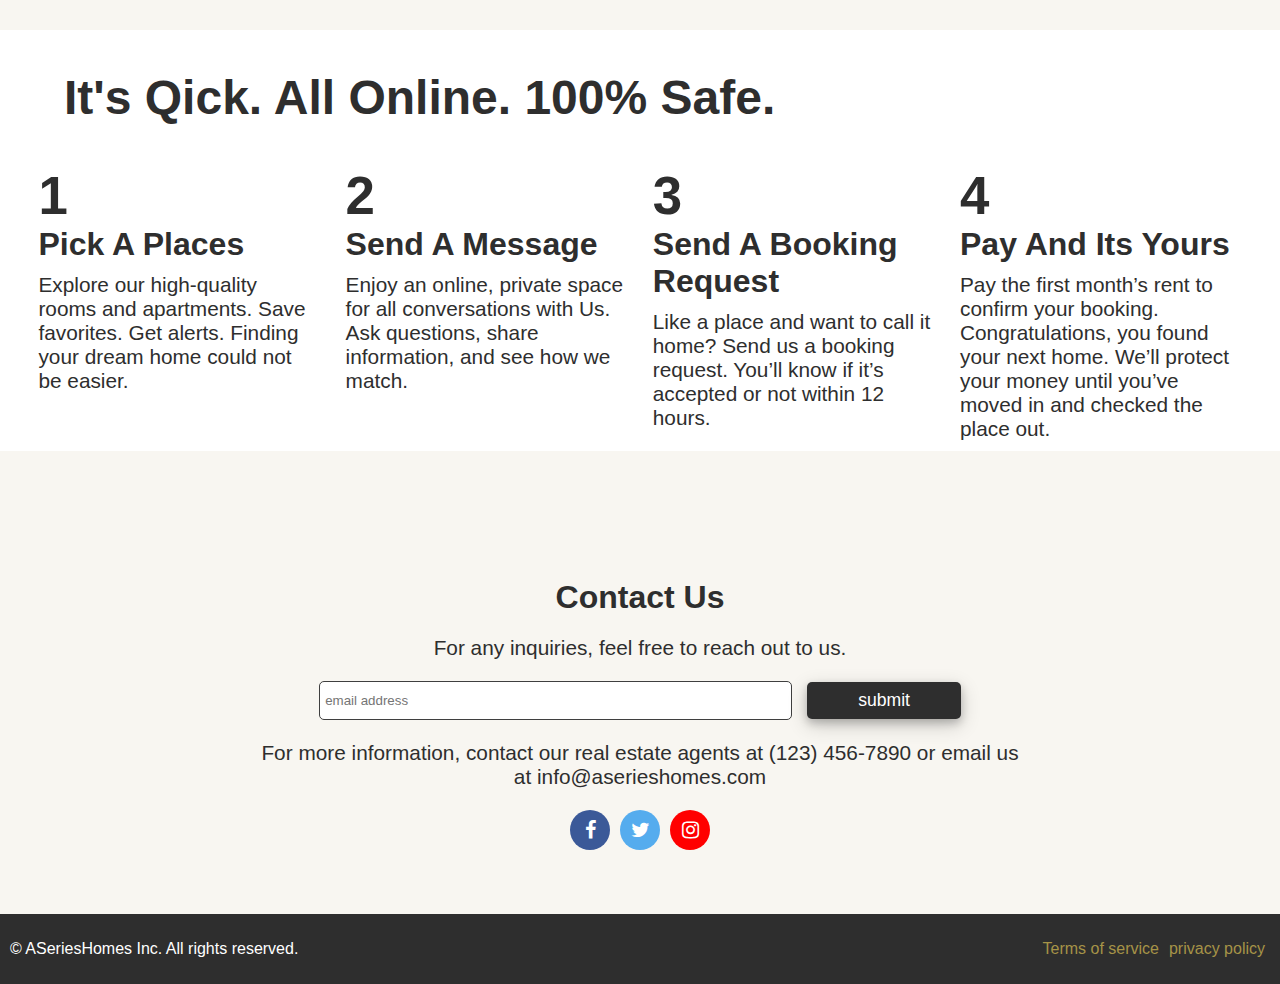
==== commit 2f6167dc: "room responsive" ====
--- a/index.html
+++ b/index.html
@@ -25,8 +25,8 @@
         <nav>
           <div class="logo"><img src="img/logo.png" alt="" /></div>
           <ul id="menu-ct">
+            <li><a href="index.html">Home</a></li>
             <li><a href="apartments.html">Apartments</a></li>
-            <li><a href="">Homes</a></li>
             <li><a href="">Blog</a></li>
             <li><a href="#contact">Contact</a></li>
           </ul>
@@ -227,7 +227,6 @@
   <script src="jquery.js"></script>
   <script src="script.js"></script>
   <script>
-    
   </script>
 </body>
 
--- a/style.css
+++ b/style.css
@@ -291,6 +291,7 @@
 
 .card h3,
 .card p {
+  width: 100%;
   margin: 3px;
   font-size: 1.1em;
   display: flex;
@@ -304,7 +305,7 @@
   display: flex;
   align-items: center;
   justify-content: center;
-  border-radius: 15px;
+  border-radius: 7px;
   overflow: hidden;
   z-index: 99;
   aspect-ratio: 4/3.5;
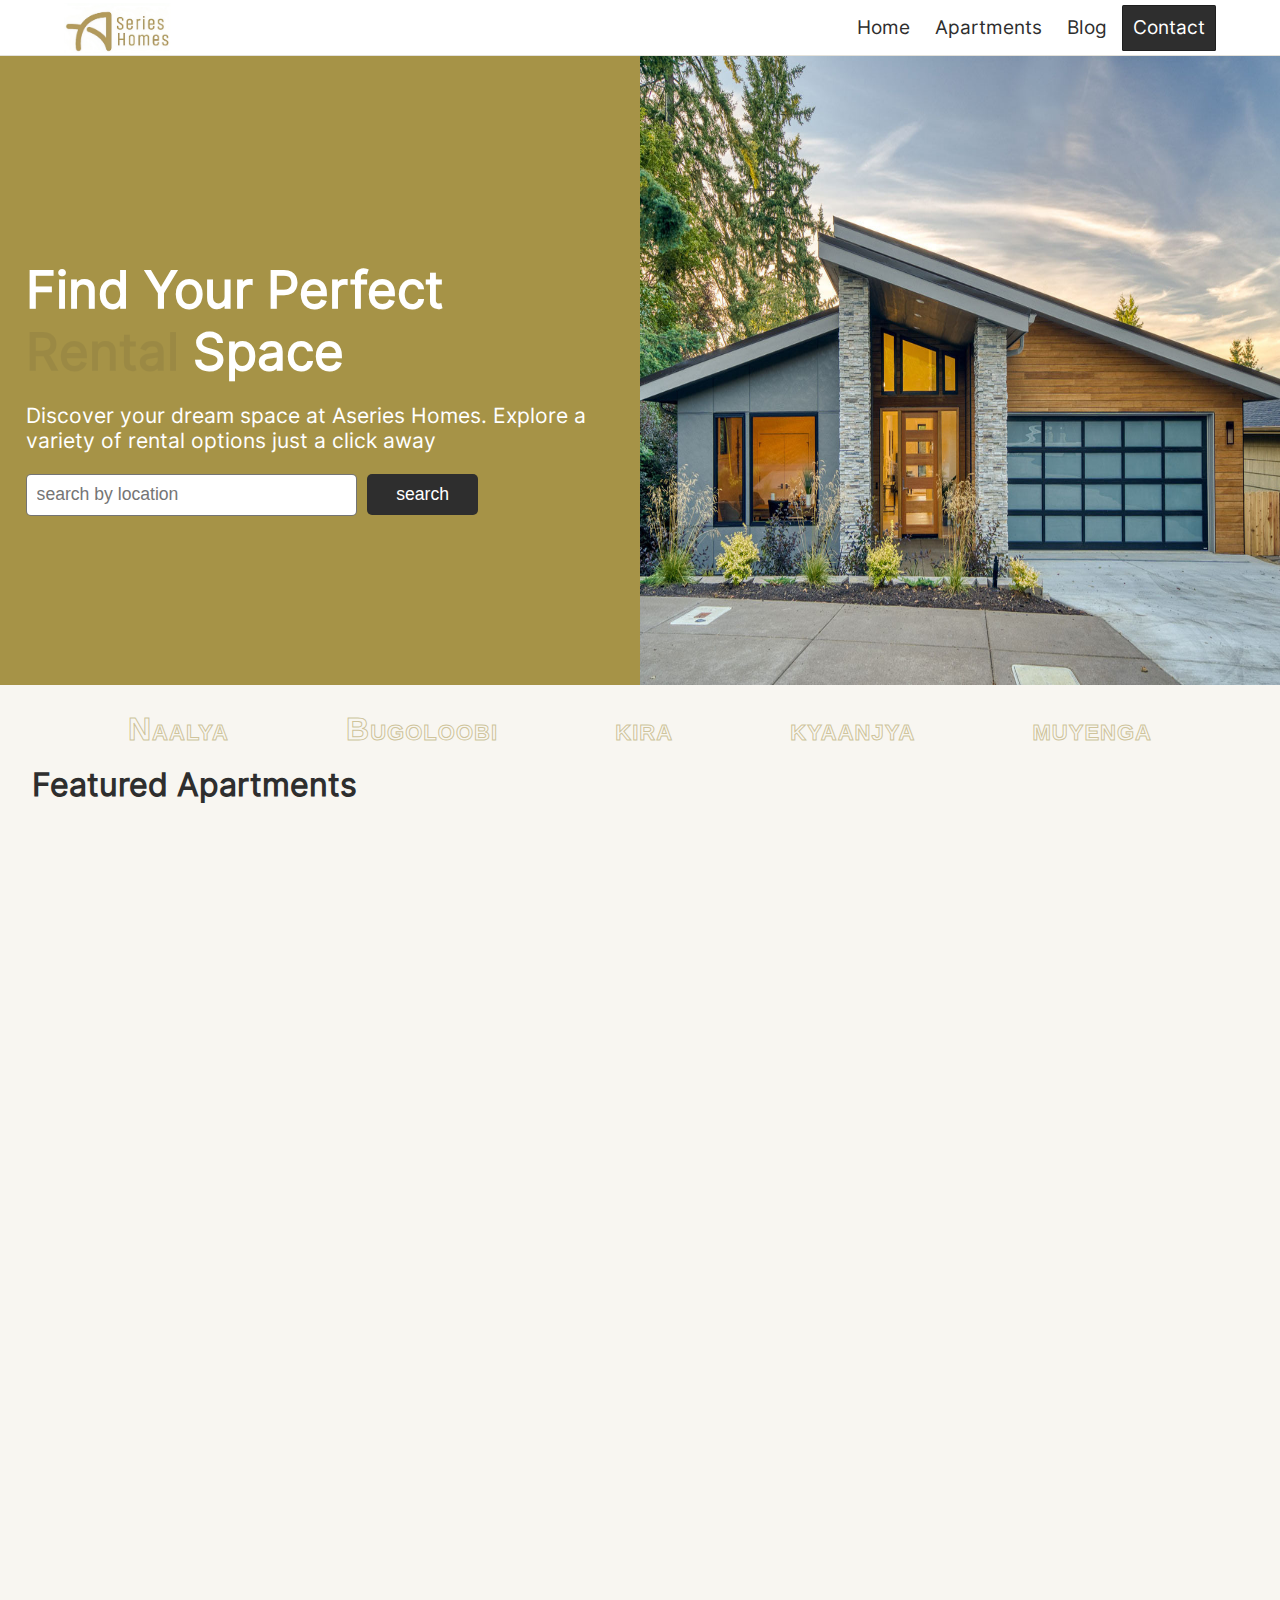
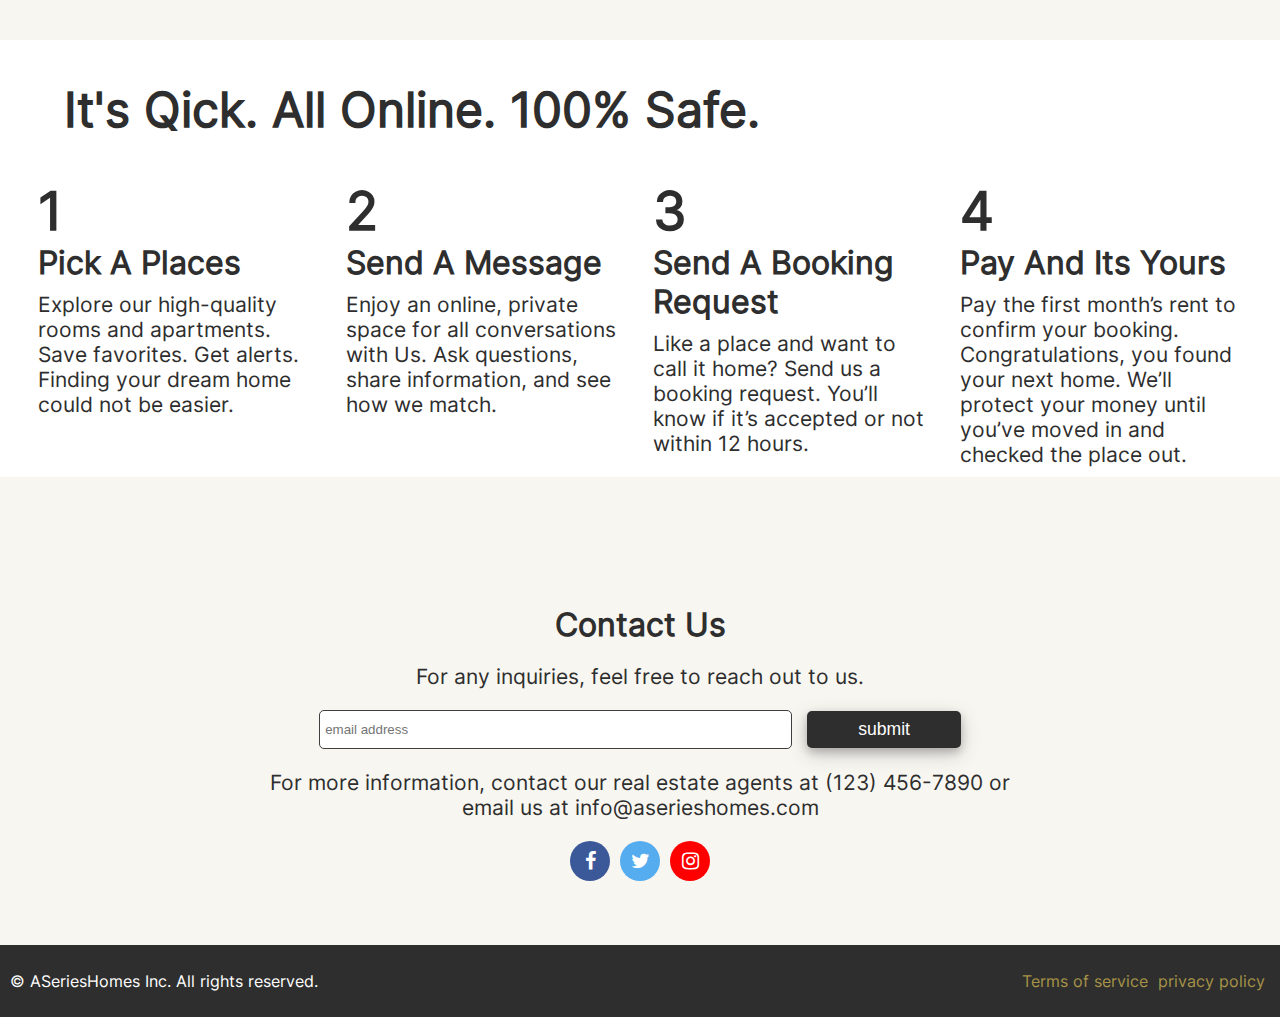
==== commit 41322939: "animations" ====
--- a/index.html
+++ b/index.html
@@ -13,6 +13,8 @@
       align-items: center;
     }
   </style>
+   <link href="https://unpkg.com/aos@2.3.1/dist/aos.css" rel="stylesheet">
+   <script src="https://unpkg.com/aos@2.3.1/dist/aos.js"></script>
 </head>
 
 <body>
@@ -42,7 +44,7 @@
           </p>
           <form action="">
             <input type="search" placeholder="search by location" />
-            <input type="submit" value="submit" />
+            <input type="submit" value="search" />
           </form>
         </div>
         <div class="img">
@@ -60,7 +62,7 @@
     <section class="catalog" id="apt">
       <h2>Featured Apartments</h2>
       <div class="catalog products">
-        <div class="card">
+        <div data-aos="zoom-in" class="card">
           <div class="img" id="slider">
             <div id="btn1">
               <img src="img/next.png" alt="">
@@ -82,7 +84,7 @@
         </div>
         <!------------------------------------------------->
 
-        <div class="card">
+        <div data-aos="zoom-in" class="card">
           <div class="img">
             <img src="apt1/IMG-20231219-WA0028.jpg" alt="" />
           </div>
@@ -93,7 +95,7 @@
         </div>
         <!------------------------------------------------->
 
-        <div class="card">
+        <div data-aos="zoom-in" class="card">
           <div class="img">
             <img src="apt3/IMG-20231219-WA0052.jpg" alt="" />
           </div>
@@ -104,7 +106,7 @@
         </div>
         <!------------------------------------------------->
 
-        <div class="card">
+        <div data-aos="zoom-in" class="card">
           <div class="img">
             <img src="apt4/IMG-20231219-WA0043.jpg" alt="" />
           </div>
@@ -115,7 +117,7 @@
         </div>
         <!------------------------------------------------->
 
-        <div class="card">
+        <div data-aos="zoom-in" class="card">
           <div class="img">
             <img src="apt3/IMG-20231219-WA0052.jpg" alt="" />
           </div>
@@ -126,7 +128,7 @@
         </div>
         <!------------------------------------------------->
 
-        <div class="card">
+        <div data-aos="zoom-in" class="card">
           <div class="img">
             <img src="apt2/IMG-20231219-WA0063.jpg" alt="" />
           </div>
@@ -137,7 +139,7 @@
         </div>
         <!------------------------------------------------->
 
-        <div class="card">
+        <div data-aos="zoom-in" class="card">
           <div class="img">
             <img src="apt1/IMG-20231219-WA0036.jpg" alt="" />
           </div>
@@ -148,7 +150,7 @@
         </div>
         <!------------------------------------------------->
 
-        <div class="card">
+        <div data-aos="zoom-in" class="card">
           <div class="img">
             <img src="apt2/IMG-20231219-WA0039.jpg" alt="" />
           </div>
@@ -159,7 +161,7 @@
         </div>
         <!------------------------------------------------->
       </div>
-      <button onclick='link("apartments.html")'>show more</button>
+      <button data-aos="fade-up" onclick='link("apartments.html")'>show more</button>
     </section>
     <section class="directions">
       <h2>It's Qick. All Online. 100% Safe.</h2>
@@ -227,6 +229,7 @@
   <script src="jquery.js"></script>
   <script src="script.js"></script>
   <script>
+    AOS.init();
   </script>
 </body>
 
--- a/style.css
+++ b/style.css
@@ -4,14 +4,20 @@
     background-color: #f8f6f1;
   }
 }
-
+html {
+  scroll-behavior: smooth;
+}
+@font-face {
+  font-family: inter;
+  src: url(font/Inter-Regular.ttf);
+}
 :root {
   color-scheme: only light;
 }
 
 /* width */
 ::-webkit-scrollbar {
-  width: 10px;
+  width: 7px;
 }
 
 /* Track */
@@ -44,8 +50,7 @@
   justify-content: center;
   min-height: 100vh;
   -webkit-font-smoothing: antialiased;
-  font-family: "Circular", "-apple-system", "BlinkMacSystemFont", "Roboto",
-    "Helvetica Neue", "sans-serif";
+  font-family: inter;
 }
 
 .fa {
@@ -78,7 +83,7 @@
 }
 
 .root {
-  font-family: sans-serif;
+  font-family: inter;
   display: flex;
   width: 100%;
   flex-direction: column;
@@ -229,6 +234,7 @@
   background-color: white;
   width: 60%;
   color: #2e2e2e;
+  font-size: 1.1em;
   border: #2e2e2ea9 1px solid;
 }
 
@@ -275,7 +281,6 @@
 .card {
   display: flex;
   flex-direction: column;
-  cursor: pointer;
   min-width: 200px;
   justify-content: center;
   width: 22%;
@@ -297,6 +302,7 @@
   display: flex;
   margin-left: 5px;
   align-items: center;
+  cursor: pointer;
 }
 
 .card .img {
@@ -320,8 +326,7 @@
 }
 
 .card h3 {
-  font-family: "Circular", "-apple-system", "BlinkMacSystemFont", "Roboto",
-    "Helvetica Neue", "sans-serif";
+  font-family: inter;
   font-size: 0.9375rem;
   letter-spacing: 1px;
   font-weight: 600;
@@ -436,6 +441,7 @@
   user-select: none;
   gap: 5px;
   width: 80%;
+  font-family: sans-serif;
   flex-wrap: wrap;
   justify-content: space-between;
   margin: 0;
@@ -553,6 +559,7 @@
 #c-slider li {
   list-style-type: none;
   border-radius: 50%;
+  cursor: pointer;
   bottom: 0;
   height: 11px;
   aspect-ratio: 1/1;
@@ -606,12 +613,12 @@
   width: 10%;
   display: none;
   box-shadow: 0.2px 0.2px 7px #00000090;
+  cursor: pointer;
 }
 
 #btn1 img,
 #btn2 img {
   width: 50%;
-
   height: 50%;
 }
 
@@ -630,6 +637,12 @@
 }
 
 @media (max-width: 650px) {
+  .catalog h2 {
+    width: 95%;
+    font-size: 1.8rem;
+    text-align: center;
+
+  }
   .dir .d {
     width: 90%;
   }
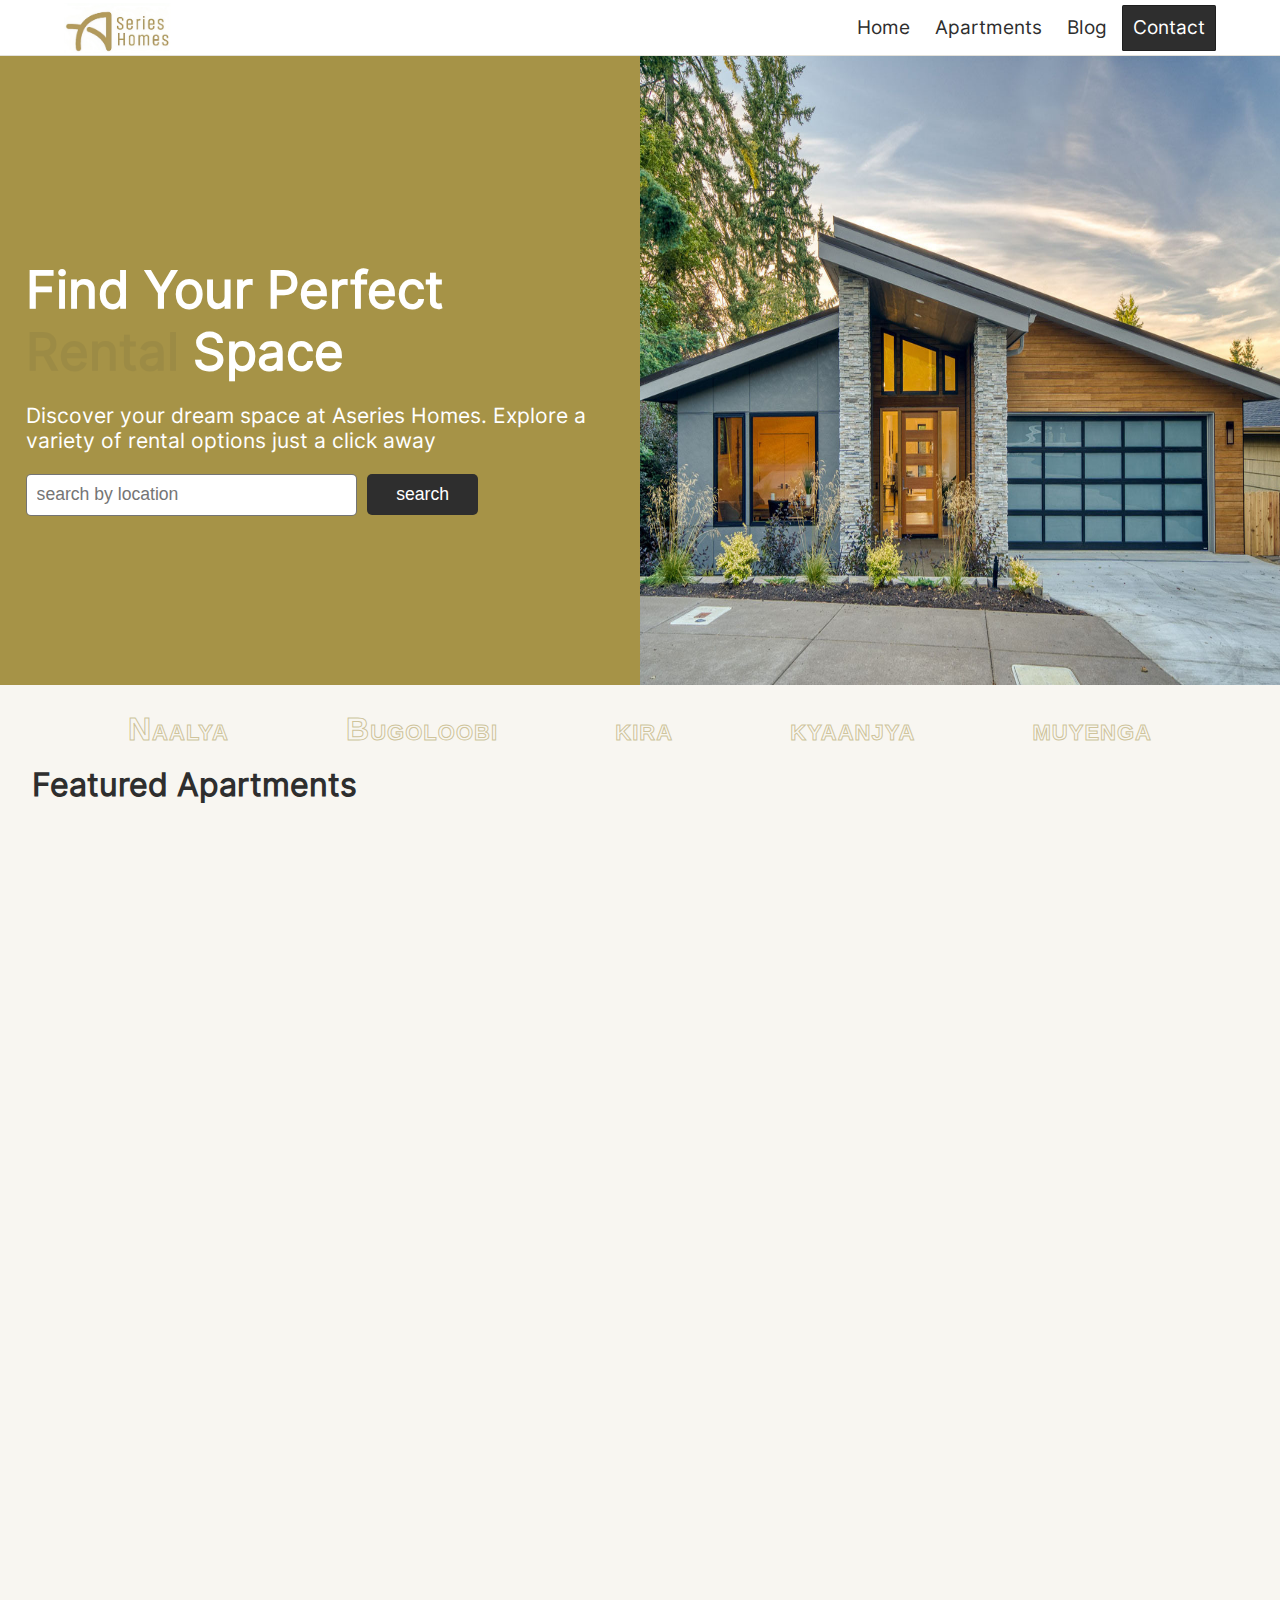
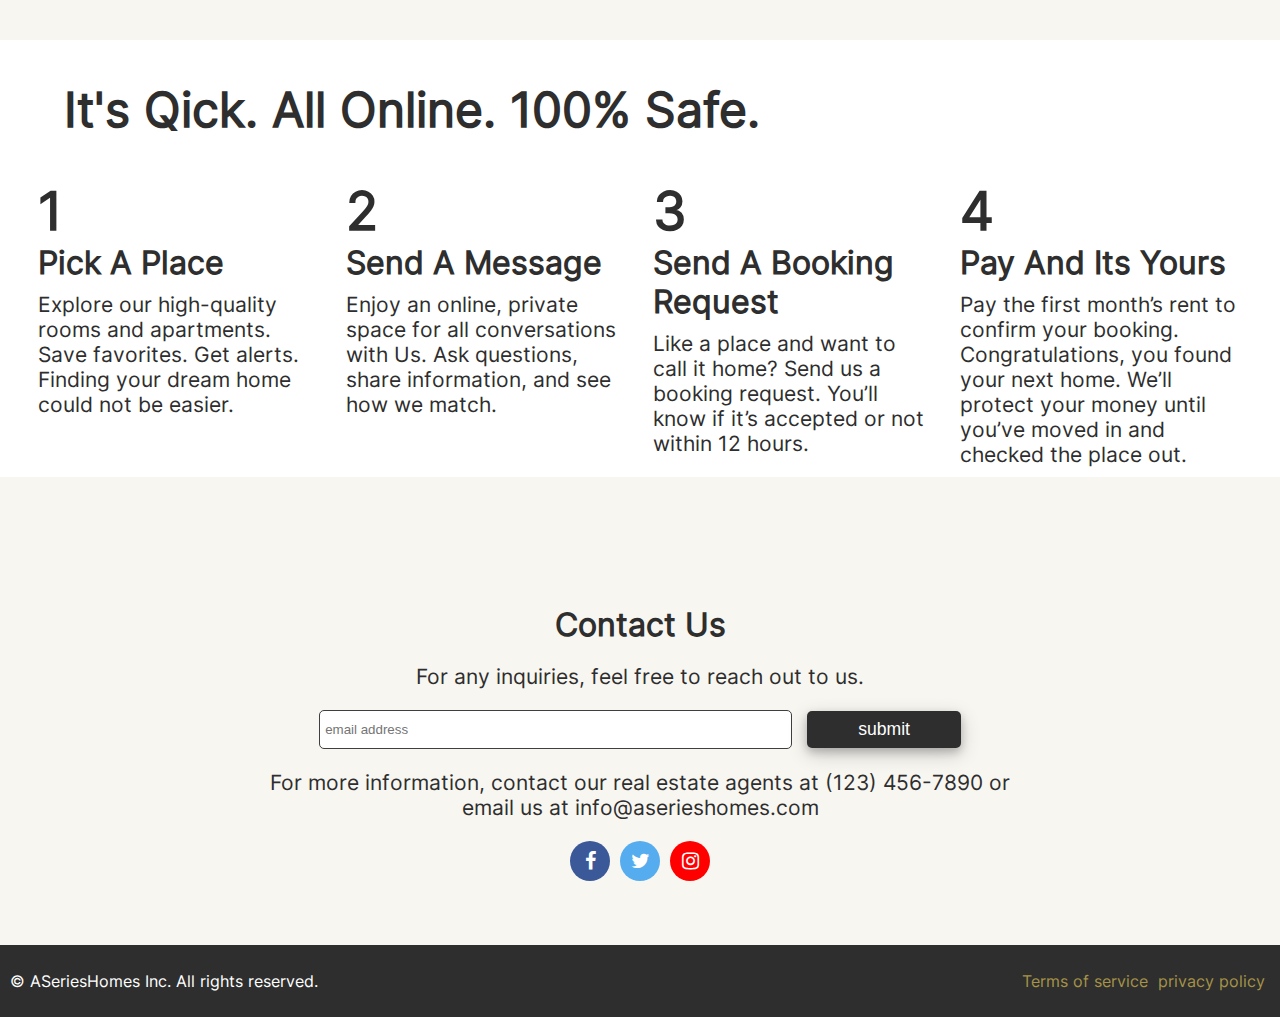
==== commit dd1b49c5: "changes" ====
--- a/index.html
+++ b/index.html
@@ -64,12 +64,6 @@
       <div class="catalog products">
         <div data-aos="zoom-in" class="card">
           <div class="img" id="slider">
-            <div id="btn1">
-              <img src="img/next.png" alt="">
-            </div>
-            <div id="btn2">
-              <img src="img/next.png" alt="">
-            </div>
             <ul id="c-slider">
               <li></li>
               <li></li>
@@ -168,7 +162,7 @@
       <div class="dir">
         <div class="d">
           <h3>1</h3>
-          <h4>Pick A Places</h4>
+          <h4>Pick A Place</h4>
           <p>
             Explore our high-quality rooms and apartments. Save favorites. Get
             alerts. Finding your dream home could not be easier.
@@ -231,6 +225,14 @@
   <script>
     AOS.init();
   </script>
+  <script>
+        const apts = document.querySelectorAll(".card");
+    apts.forEach((apt) => {
+        apt.addEventListener("click", function () {
+          window.open("room.html", "_self");
+        });
+      });
+  </script>
 </body>
 
 </html>--- a/style.css
+++ b/style.css
@@ -160,6 +160,9 @@
   scale: 1.05;
   cursor: pointer;
 }
+.hide{
+  display: none !important;
+}
 
 nav ul a {
   line-height: 100%;
@@ -316,13 +319,15 @@
   z-index: 99;
   aspect-ratio: 4/3.5;
 }
-
 .card .img img {
-  border-radius: 15px;
+  border-radius: 7px;
   height: auto;
-  object-fit: fill;
-  width: 100%;
+  object-fit:cover;
+  width: 100%;
+  height: 100%;
   position: absolute;
+  top: 0;
+  left: 0;
 }
 
 .card h3 {
@@ -543,7 +548,6 @@
 .loader::after {
   --s: -1, -1;
 }
-
 #c-slider {
   width: 100%;
   margin-inline: 100px;
